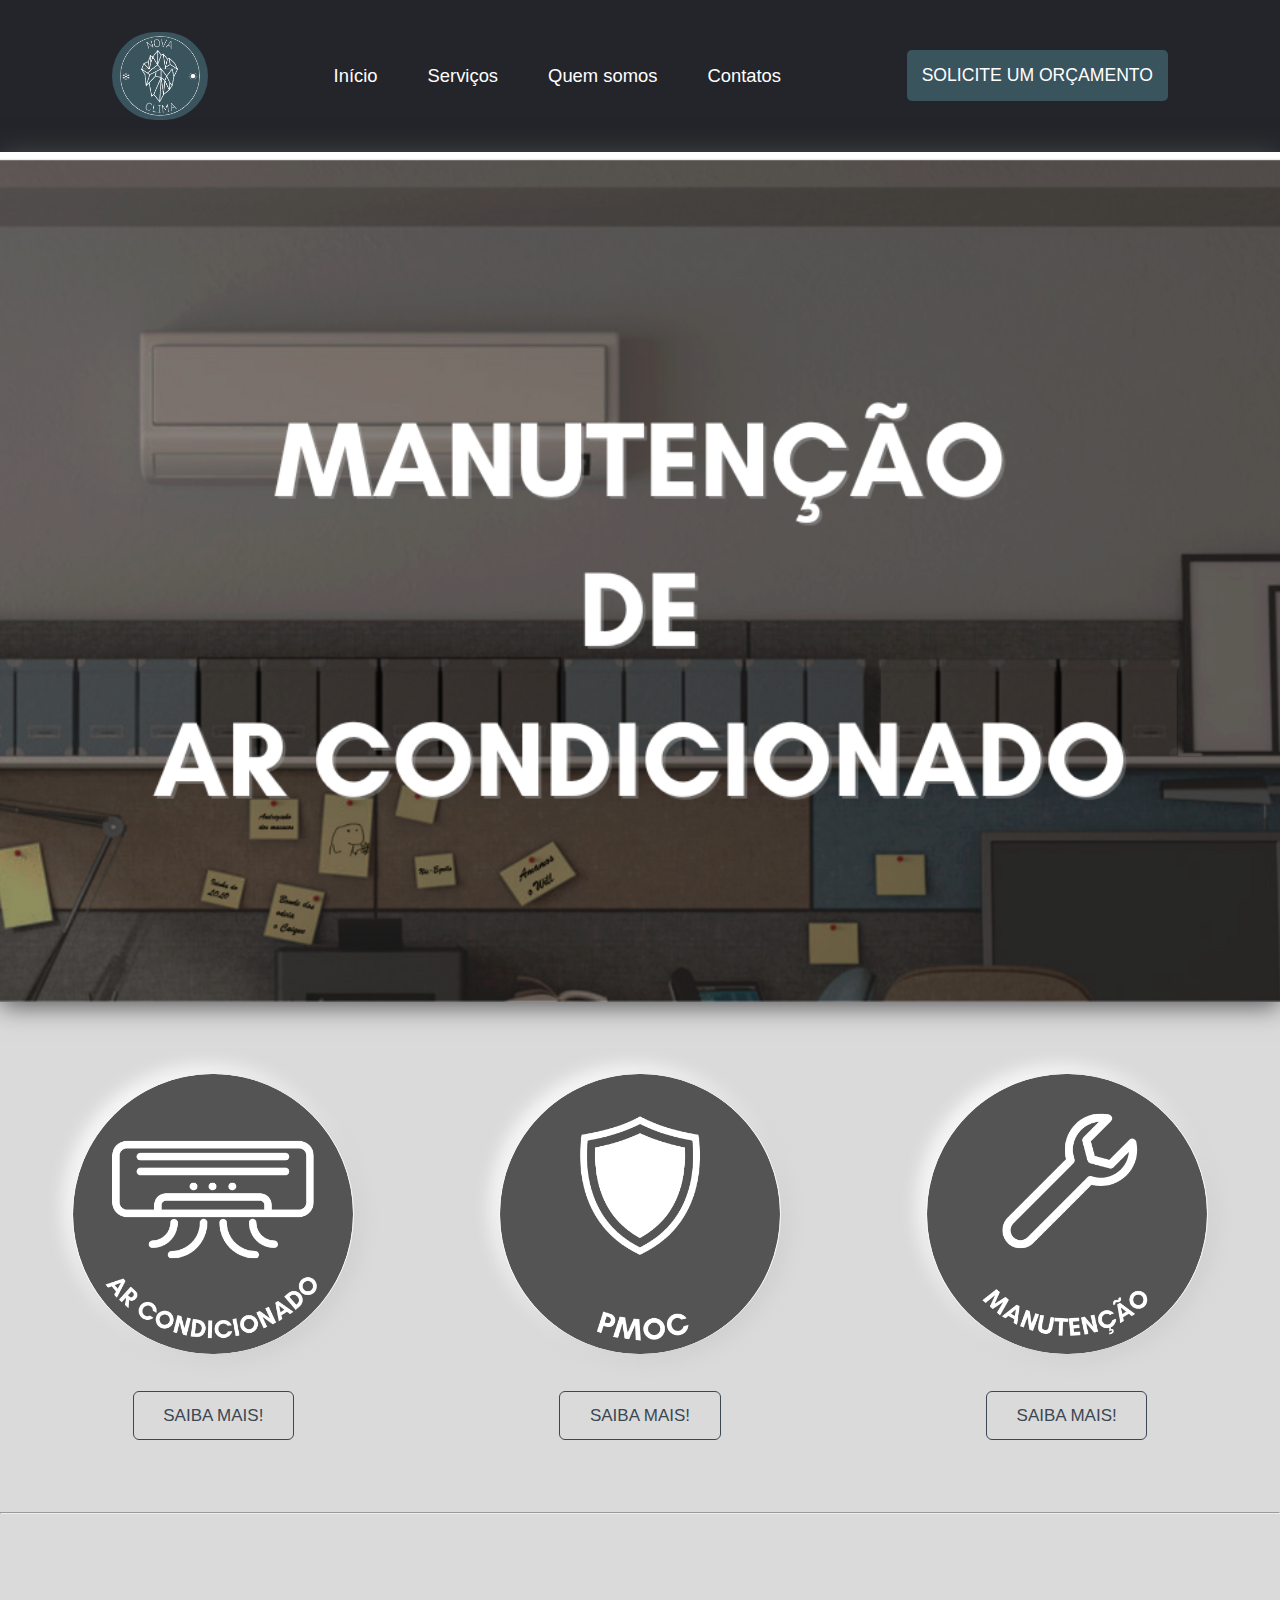
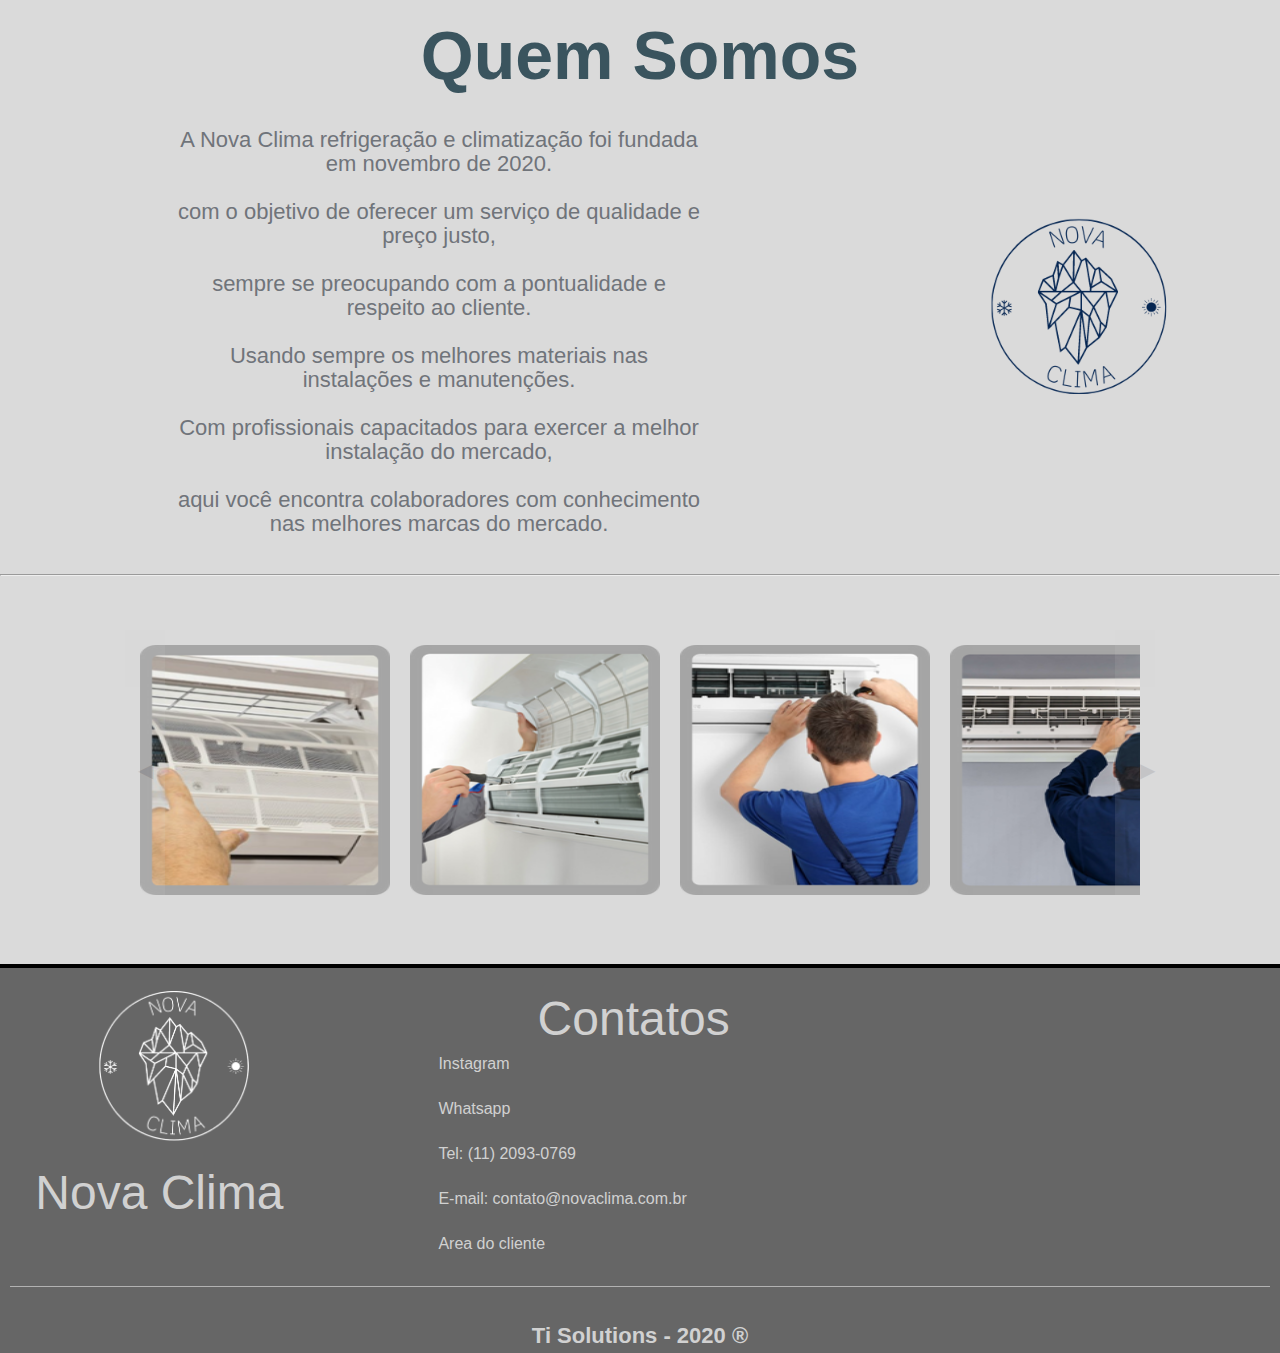
==== index.html @ 6941433e "modified:   index.html 	modified:   servicos.html" ====
<!doctype html>
<html lang="pt-br">

    <head>
        <meta charset="UTF-8">
        <meta http-equiv="X-UA-Compatible" content="IE=edge">
        <meta name="viewport" content="width=device-width, initial-scale=1.0">
        <link href="imagens/logo.png" rel="icon">
        <link href="css/reset.css" rel="stylesheet">
        <link href="css/style.css" rel="stylesheet">
        <link href="css/media.css" rel="stylesheet">
        <title>nova Clima</title>
    </head>
    
    <body>
        <header>
            <!-- section-home -->
            <section id="section-home">
            <nav class="nav-bar">
                <div class="logo">
                  <a href="index.html"><img src="imagens/logo.png" class="logo" /></a>
                </div>
                <div class="nav-list">
                    <ul>
                      <li class="nav-item"><a href="index.html#section-home" class="nav-link"> Início</a></li>
                      <li class="nav-item"><a href="index.html#section-servicos" class="nav-link"> Serviços</a></li>
                      <li class="nav-item"><a href="index.html#section-quem_somos" class="nav-link"> Quem somos</a></li>
                      <li class="nav-item"><a href="index.html#section-contatos" class="nav-link"> Contatos</a></li>
                    </ul>
                </div>
                <div class="login-button">
                    <button class="btn"><a href="orcamento.html">solicite um orçamento</a></button>
                </div>
    
                <div class="mobile-menu-icon">
                    <button onclick="menuShow()"><img class="icon" src="imagens/menu_white_36dp.svg" alt=""></button>
                </div>
            </nav>
            <div class="mobile-menu">
              <ul>
                <li class="nav-item"><a href="index.html#section-home" class="nav-link"> Início</a></li>
                <li class="nav-item"><a href="index.html#section-servicos" class="nav-link"> Serviços</a></li>
                <li class="nav-item"><a href="index.html#section-quem_somos" class="nav-link"> Quem somos</a></li>
                <li class="nav-item"><a href="index.html#section-contatos" class="nav-link"> Contatos</a></li>
              </ul>
                <div class="login-button">
                    <button class="btn"><a href="orcamento.html">solicite um orçamento</a></button>
                </div>
            </div>
        </header>

                <div class="banner-content">
                </div>
            </section>
             <!-- section-serviços -->
            <section id="section-servicos">
                <br>
                <br>
                <br>
                <br>
                <div class="servicos">
                    <a href="servicos.html#ArServ"><img src="imagens/ar.jpg" class="ar" /><br><button class="btn"> saiba mais! </button></a>
                    <a href="servicos.html#PMOCServ"><img src="imagens/Pmoc.jpg" class="pmoc" /><br><button class="btn"> saiba mais! </button></a>
                    <a href="servicos.html#ManuServ"><img src="imagens/manutencao.jpg" class="manu" /><br><button class="btn"> saiba mais! </button></a>
                </div>
            </section>
            <br><br><br><br>
            <hr>
            <section id="section-quem_somos">
                    <h1>Quem Somos</h1>
                <table>
                    <tr>
                      
                        <td></td><td></td><td></td><td></td><td></td><td></td><td></td><td></td><td></td><td></td><td></td><td></td><td></td><td></td><td></td><td></td><td></td><td></td>
                        <td></td><td></td><td></td><td></td><td></td><td></td><td></td><td></td><td></td><td></td><td></td><td></td><td></td><td></td><td></td><td></td><td></td><td></td>
                        <td></td><td></td><td></td><td></td><td></td><td></td><td></td><td></td><td></td><td></td><td></td><td></td><td></td><td></td><td></td><td></td><td></td><td></td>
                      <td><p>A Nova Clima refrigeração e climatização foi fundada em novembro de 2020.</br><br>
                        com o objetivo de oferecer um serviço de qualidade e preço justo, <br><br>sempre se preocupando com a pontualidade e respeito ao cliente.<br><br>
                        Usando sempre os melhores materiais nas instalações e manutenções.<br><br> Com profissionais capacitados para exercer a melhor instalação do mercado, 
                        <br><br>aqui você encontra colaboradores com conhecimento nas melhores marcas do mercado.</p></td> 
                        <td></td><td></td><td></td><td></td><td></td><td></td><td></td><td></td><td></td><td></td><td></td><td></td><td></td><td></td><td></td><td></td><td></td><td></td>
                        <td></td><td></td><td></td><td></td><td></td><td></td><td></td><td></td><td></td><td></td><td></td><td></td><td></td><td></td><td></td><td></td><td></td><td></td>
                        <td></td><td></td><td></td><td></td><td></td><td></td><td></td><td></td><td></td><td></td><td></td><td></td><td></td><td></td><td></td><td></td><td></td><td></td>
                        <td><img  width="400" height="400" src='imagens/logoblk.png'/></td>
                    </tr>
                    
                   
                  </table>
            </section>
            <br>
            <br>
            <hr>
            <br>
            <br>
            <br>
            <section>
                <div class="container">
                    <button class="arrow-left control" aria-label="Previous image">◀</button>
                    <button class="arrow-right control" aria-label="Next Image">▶</button>
                    <div class="gallery-wrapper">
                      <div class="gallery">
                        <img src="imagens/1.png" alt="1" class="item current-item">
                        <img src="imagens/2.png" alt="2" class="item current-item">
                        <img src="imagens/3.png" alt="3" class="item current-item">
                        <img src="imagens/4.png" alt="4" class="item current-item">
                        <img src="imagens/1.png" alt="1" class="item current-item">
                        <img src="imagens/2.png" alt="2" class="item current-item">
                        <img src="imagens/3.png" alt="3" class="item current-item">
                        <img src="imagens/4.png" alt="4" class="item current-item">
                        <img src="imagens/1.png" alt="1" class="item current-item">
                        <img src="imagens/2.png" alt="2" class="item current-item">
                        <img src="imagens/3.png" alt="3" class="item current-item">
                        <img src="imagens/4.png" alt="4" class="item current-item">
                      </div>
                    </div>
                  </div>
            </section>
        <main>
    </div>
    <br>
    <br>
    <br>
    <footer>
        <div class="wrapper">
            <div class="footer-box">
                <div class="company-footer">
                    <img src="imagens/logo.png" id="logofooter">
                    <h2>Nova Clima</h2>
                </div>
            </div>
            <div class="footer-box" id="section-contatos">
                <h2>Contatos</h2>
                <br>
                
                
                <ul class="footer-list">
   
                    <li>
                        <a href="https://www.instagram.com/_novaclima/" target="_blank">
                            <i class="fab fa-instagram"></i>
                            <span>Instagram</span>
                        </a>
                    </li>
                    <li>
                        <a href="https://api.whatsapp.com/send?phone=5511979642721&text=Ol%C3%A1%2C%20poderia%20me%20ajudar%3F" target="_blank">
                            <i class="fab fa-Whatsapp"></i>
                            <span>Whatsapp</span>
                        </a>
                    </li>
                    <li>
                        <a>
                            <i class="fab fa-telefone"></i>
                            <span>Tel: (11) 2093-0769</span>
                        </a>
                    </li>
                    <li>
                        <a>
                            <i class="fab fa-Email"></i>
                            <span>E-mail: contato@novaclima.com.br</span>
                        </a>
                    </li>
                    <li>
                        <a href="login.html" target="_blank">
                            <i class="fab fa-Area"></i>
                            <span>Area do cliente</span>
                        </a>
                    </li>
                </ul>
            </div>
        </div>
        <div class="footer-bottom">
            <div class="wrapper">
                <p>Ti Solutions - 2020 ®</p>
            </div>
        </div>
    </footer>
    <script src="script.js"></script><script src="scriptSlide.js"></script>
</body>

</html>
---- css/style.css ----
* {
    margin: 0;
    padding: 0;
}
body{
    background-color: #dadada;
}
html {
    font-family:'Open Sans', sans-serif;
}

textarea {
    font-family:'Open Sans', sans-serif;
}

a {
    transition: .5s;
}

p {
    color: #70747a;
    text-align: center;
    padding-top: 2rem;
    font-size: 22px;
    line-height: 24px;
    margin-left: 3em;
    margin-right: 3em;
}

h1 {
    font-size: 68px;
    color: #70747a;
    text-align: center;
    padding-top: 2em;
}

h2,h3 {
    font-size: 48px;
    color: #70747a;
    text-align: center;
    padding-top: 1rem;
    line-height: 24px;
}
p {
    font-size: 22px;
}

nav {
    position: relative;
}

section {
    padding-top: 0px;
}

@import url('https://fonts.googleapis.com/css2?family=Inter:wght@200;300;400;500&display=swap');
* {
    padding: 0;
    margin: 0;
    font-family: 'Inter', sans-serif;
}

header {
    background-color: #24252a;
    box-shadow: 0px 3px 10px #464646;
}

.nav-bar {
    display: flex;
    justify-content: space-between;
    padding: 2rem 7rem;

}

.logo {
    display: flex;
    align-items: center;
}

.logo h1 {
    color: #fff;
}

.nav-list {
    display: flex;
    align-items: center;
}

.nav-list ul {
    display: flex;
    justify-content: center;
    list-style: none;
}

.nav-item {
    margin: 0 15px;
    padding: 10px;
}

.nav-item:hover{
  color: #ffffff;
  background-color: #3b4753;
  padding: 9px;
  border-radius: 10px;
  display:  inline;
}

.nav-link {
    text-decoration: none;
    font-size: 1.15rem;
    color: #fff;
    font-weight: 500;
}

.login-button button {
    margin-top: 18px;
    border: none;
    padding: 15px 15px;
    border-radius: 5px;
    background-color:  rgb(58, 84, 94)!important;
}

.login-button button a {
  height: 80px;
    text-decoration: none;
    color: #fff;
    font-weight: 500;
    font-size: 1.1rem;
}

.login-button button:hover{
  color: rgb(100, 100, 100) !important;
    font-weight: bold !important;
    /*background-color: #4ba9ce !important;*/
    display: inline !important;
    padding: 15px 25px !important;
}

.mobile-menu-icon {
    display: none;
}

.mobile-menu {
    display: none;
}

@media screen and (max-width: 730px) {
    .nav-bar {
        padding: 1.5rem 4rem;
    }
    .nav-item {
        display: none;
    }
    .login-button {
        display: none;
    }
    .mobile-menu-icon {
        display: block;
    }
    .mobile-menu-icon button {
        background-color: transparent;
        border: none;
        cursor: pointer;
    }
    .mobile-menu ul {
        display: flex;
        flex-direction: column;
        text-align: center;
        padding-bottom: 1rem;
    }
    .mobile-menu .nav-item {
        display: block;
        padding-top: 1.2rem;
    }
    .mobile-menu .login-button {
        display: block;
        padding: 1rem 2rem;
    }
    .mobile-menu .login-button button {
        width: 100%;
    }
    .open {
        display: block;
    }
}
.logo {
  height: 80px!important;
  padding:4px!important;
  border-radius: 50px!important;
  animation: .6s!important;
  background-color: rgb(58, 84, 94)!important;
}

.logo:hover {
  height: 80px!important;
  padding: 5px!important;
  animation: .10s!important;
  border-radius: 80px!important;
  animation: .5s!important;
}

.banner-content {
    color: aliceblue;
    background-image: url('../imagens/banner.png');
    background-size: cover;
    background-position: center;
    padding-top: 50em;
    height: 50px;
    box-shadow: 0px 3px 25px #4d4d50;
    

}
.banner-content p {
    color: aliceblue;
    text-align: center;
    font-weight: bold;
}

.banner-content p h1 {
    color: aliceblue;
    text-align: center;
    font-weight: bold;
}

.banner-content li{
    color: aliceblue !important;
    display: flex;
    width: 9%;
    position: relative;
    margin-left: auto;
    margin-right: auto;
    padding-left: 0;
    font-family:'Open Sans', sans-serif !important;
}

.banner-content li:hover {
    color: white !important;
    font-weight: bold !important;
}

.mais_btn {
    font-size: 16px;
    color: white !important;
    font-weight: bold !important;
    text-decoration: none;
    width: 100px;
    padding: 14px 24px;
    background-color: rgb(98, 141, 158);
    border-radius: 10px;
}

.mais_btn:hover {
    color: rgb(100, 100, 100) !important;
    font-weight: bold !important;
    background-color: #a2e2fc !important;
    padding: 15px 25px;
}

.servicos {
    margin-left: 0;
    margin-right: 0;
    position: relative;
    display: flex;
    padding: 0;
}

.servicos a {
    text-decoration: none;
    color: #70747a;
    display: inline-block;
    text-align: center;
    position:static;
    font-size: 2em;
    margin-left: auto;
    margin-right: auto;
    position: relative;
    
}

.ar,.manu,.pmoc {
    height: 280px;
    width: 280px;
    padding-left: 1px;
    padding-right: 1px;
    display: flex;
    margin-left: auto;
    margin-right: auto;
    position: relative;
    animation: .5s;
    border-radius: 195px;
    background: #f7f7f7;
    box-shadow:  7px 7px 19px #cfcfcf,
                 -7px -7px 19px #ffffff;
}

.ar:hover,.manu:hover,.pmoc:hover {
    height: 285px;
    width: 285px;
    /*filter: invert(100%);*/
    animation: .10s;
    padding-left: 2px;
    padding-right: 2px;
    display: flex;
    margin-left: auto;
    margin-right: auto;
    position: relative;
}

form {
    color: rgb(0, 0, 0);
    background-size: cover;
    background-position: center;
    padding-top: 10em;
    padding-left: 2em;
    height: 120px;
}

form input {
    background-color: rgb(58, 84, 94);
    color: aliceblue;
    border-radius: 7px;
    border: none;
    padding: 10px;
    font-size: 30px;
    width: 400px;
    height: 50px;
}

form input ::placeholder {
    padding: 100px;
}

#assunto {
    background-color: rgb(58, 84, 94);
    color: aliceblue;
    border-radius: 7px;
    border: none;
    width: 100px;
    height: 20px;
}

#assunto option {
    width: 100px;
    height: 20px;
    color: #ffffff;
    background-color: #3b4753;
    border-radius: 10px;
    display:  inline;
}

#btnEnviar {
    width: 150px !important;
    height: 40px !important;
    background-color: #70747a !important;
    color: aliceblue;
}

#btnEnviar:hover {
    color: rgb(255, 255, 255) !important;
    font-weight: bold !important;
    background-color: rgb(58, 84, 94) !important;
    display: inline !important;
    padding: 10px !important;
}

textarea {
    width: 300px;
    height: 150px;
    color: aliceblue;
    background-color: rgb(58, 84, 94);
    border: none;
    border-radius: 7px;
}

h1 {
    color: rgb(58, 84, 94);
    padding-top: 1.5em;
    padding-bottom: 0;
}

.gelo {
    display: flex;
    margin-left: auto;
    margin-right: auto;
    position: relative;
}

.btnVoltar {
    text-align: center;
    font-size: 20px;
    color: white !important;
    font-weight: bold !important;
    text-decoration: none !important;
    width: 100px;
    padding: 14px 24px;
    background-color: rgb(98, 141, 158);
    border-radius: 10px; 
    border: none;
    display: flex;
    margin-left: auto;
    margin-right: auto;
    position: relative;
}

.btnVoltar:hover {
    text-decoration: none;
    font-size: 22px;
    color: white !important;
    font-weight: bold !important;
    text-decoration: none;
    width: 100px;
    padding: 16px 26px;
    background-color: rgb(47, 123, 153);
    border-radius: 10px; 
}
#PMOCServ p{
    padding-left: 2em;
    align-items: center !important;
}

#ArServ p{
    padding-left: 2em;
    align-items: center !important;
}

#ManuServ{
    padding-left: 2em;
    align-items: center !important;
}

footer {
	background-color: #666 !important;
	padding: 10px!important;
	padding-bottom: 5px!important;
	border-top: 4px solid #000000!important;
}

footer h2, footer p, footer a, footer span {
	color: #D1D1D1!important;
}

footer h2 {
	font-weight: 300!important;
}

footer a {
	text-decoration: none!important;
}

footer ul {
	padding: 0!important;
}

footer li {
	list-style: none!important;
}

.footer-box {
	width: 31%!important;
	padding: 1%!important;
	float: left!important;
}

footer .wrapper:after {
	clear: both!important;
	content: ""!important;
	display: block!important;
}

.company-footer {
	width: 70%!important;
}

.company-footer h2 {
	margin-top: 20px!important;
}

.company-footer h2, .company-footer p {
	margin-bottom: 20px!important;
}

.footer-list li {
	margin-bottom: 15px!important;
}

.footer-list a {
	transition: 0.5s!important;
}

.footer-list a:hover {
	color: #FFF!important;
}

.footer-list li:after {
	clear: both!important;
	content: ""!important;
	display: block!important;
}

.articles-footer {
	width: 80%!important;
}

.footer-list.footer-article-list span {
	display: block!important;
	float: none!important;
}

.fab {
	font-size: 30px!important;
	margin-right: 10px!important;
	float: left!important;
}

.footer-list li span {
	float: left!important;
	height: 30px!important;
	line-height: 30px!important;
}

.footer-bottom {
	border-top: 1px solid #B2B2B2!important;
}

.footer-bottom p {
	font-weight: 600!important;
	margin-top: 5px!important;
}

#logofooter {
    height: 150px;
    padding-left: 28%;
}


form {
    text-align: center;
    
}

label {
    font-size: 25px;
}

.imgServ{
    border-radius: 21px;
    background: linear-gradient(225deg, #ffffff, #e6e6e6);
    box-shadow:  -24px 24px 51px #737373,
                 24px -24px 51px #ffffff;

}

.input {
    line-height: 28px;
    border: 2px solid transparent;
    border-bottom-color: #777;
    padding: .2rem 0;
    outline: none;
    background-color: transparent;
    color: #0d0c22;
    transition: .3s cubic-bezier(0.645, 0.045, 0.355, 1);
   }
   
   .input:focus, input:hover {
    outline: none;
    padding: .2rem 1rem;
    border-radius: 1rem;
    border-color: #7a9cc6;
   }
   
   .input::placeholder {
    color: #777;
   }
   
   .input:focus::placeholder {
    opacity: 0;
    transition: opacity .3s;
   }

   /* btn */
   .btn {
    --color: #3b4753;
    --color2: rgb(255, 255, 255);
    padding: 0.8em 1.75em;
    background-color: transparent;
    border-radius: 6px;
    border: .3px solid var(--color);
    transition: .5s;
    position: relative;
    overflow: hidden;
    cursor: pointer;
    z-index: 1;
    font-weight: 300;
    font-size: 17px;
    font-family: 'Roboto', 'Segoe UI', sans-serif;
    text-transform: uppercase;
    color: var(--color);
   }
   
   .btn::after, .btn::before {
    content: '';
    display: block;
    height: 100%;
    width: 100%;
    transform: skew(90deg) translate(-50%, -50%);
    position: absolute;
    inset: 50%;
    left: 25%;
    z-index: -1;
    transition: .5s ease-out;
    background-color: var(--color);
   }
   
   .btn::before {
    top: -50%;
    left: -25%;
    transform: skew(90deg) rotate(180deg) translate(-50%, -50%);
   }
   
   .btn:hover::before {
    transform: skew(45deg) rotate(180deg) translate(-50%, -50%);
   }
   
   .btn:hover::after {
    transform: skew(45deg) translate(-50%, -50%);
   }
   
   .btn:hover {
    color: var(--color2);
   }
   
   .btn:active {
    filter: brightness(.7);
    transform: scale(.98);
   }

   #input{
    line-height: 28px!important;
    border: 2px solid transparent!important;
    border-bottom-color: #777!important;
    padding: .2rem 0!important;
    outline:auto !important;
    background-color: transparent!important;
    color: #0d0c22!important;
    transition: .3s cubic-bezier(0.645, 0.045, 0.355, 1)!important;
   }

   .card {
    width: 190px;
    height: 254px;
    background: rgb(46, 44, 44);
    transition: all 300ms;
    border-radius: 14px;
    margin-left: auto;
    margin-right: auto;
    position: relative;
    padding: auto;
   }
   
   .card:hover {
    opacity: 0.8;
    transform: scale(1.10);
   }

   .container {
    position: relative;
    padding: 15px;
    max-width: 1000px;
    margin: 0 auto;
  }
  
  .gallery-wrapper {
    overflow-x: auto;
  }
  
  .arrow-left,
  .arrow-right {
    position: absolute;
    top: 0;
    left: 0;
    right: auto;
    bottom: 0;
    font-size: 20px;
    line-height: 250px;
    background-color: #dadada;
    width: 40px;
    color: #0d0c22;
    transition: all 600ms ease-in-out;
    opacity: 0.1;
    border: none;
  }
  
  .arrow-left:hover,
  .arrow-right:hover {
    opacity: 3;
  }
  
  .arrow-right {
    right: 0;
    left: auto;
    text-align: right;
  }
  
  .gallery {
    display: flex;
    flex-flow: row nowrap;
    gap: 20px;
  }
  
  .item {
    width: 250px;
    height: 250px;
    flex-shrink: 0;
    transition: all 600ms ease-in-out;
    opacity: 0.5;
  }
  
  .current-item {
    opacity: 1;
  }
  
  .gallery-wrapper::-webkit-scrollbar {
    display: none;
  }
  
  .gallery-wrapper {
    -ms-overflow-style: none;
    scrollbar-width: none;
  }
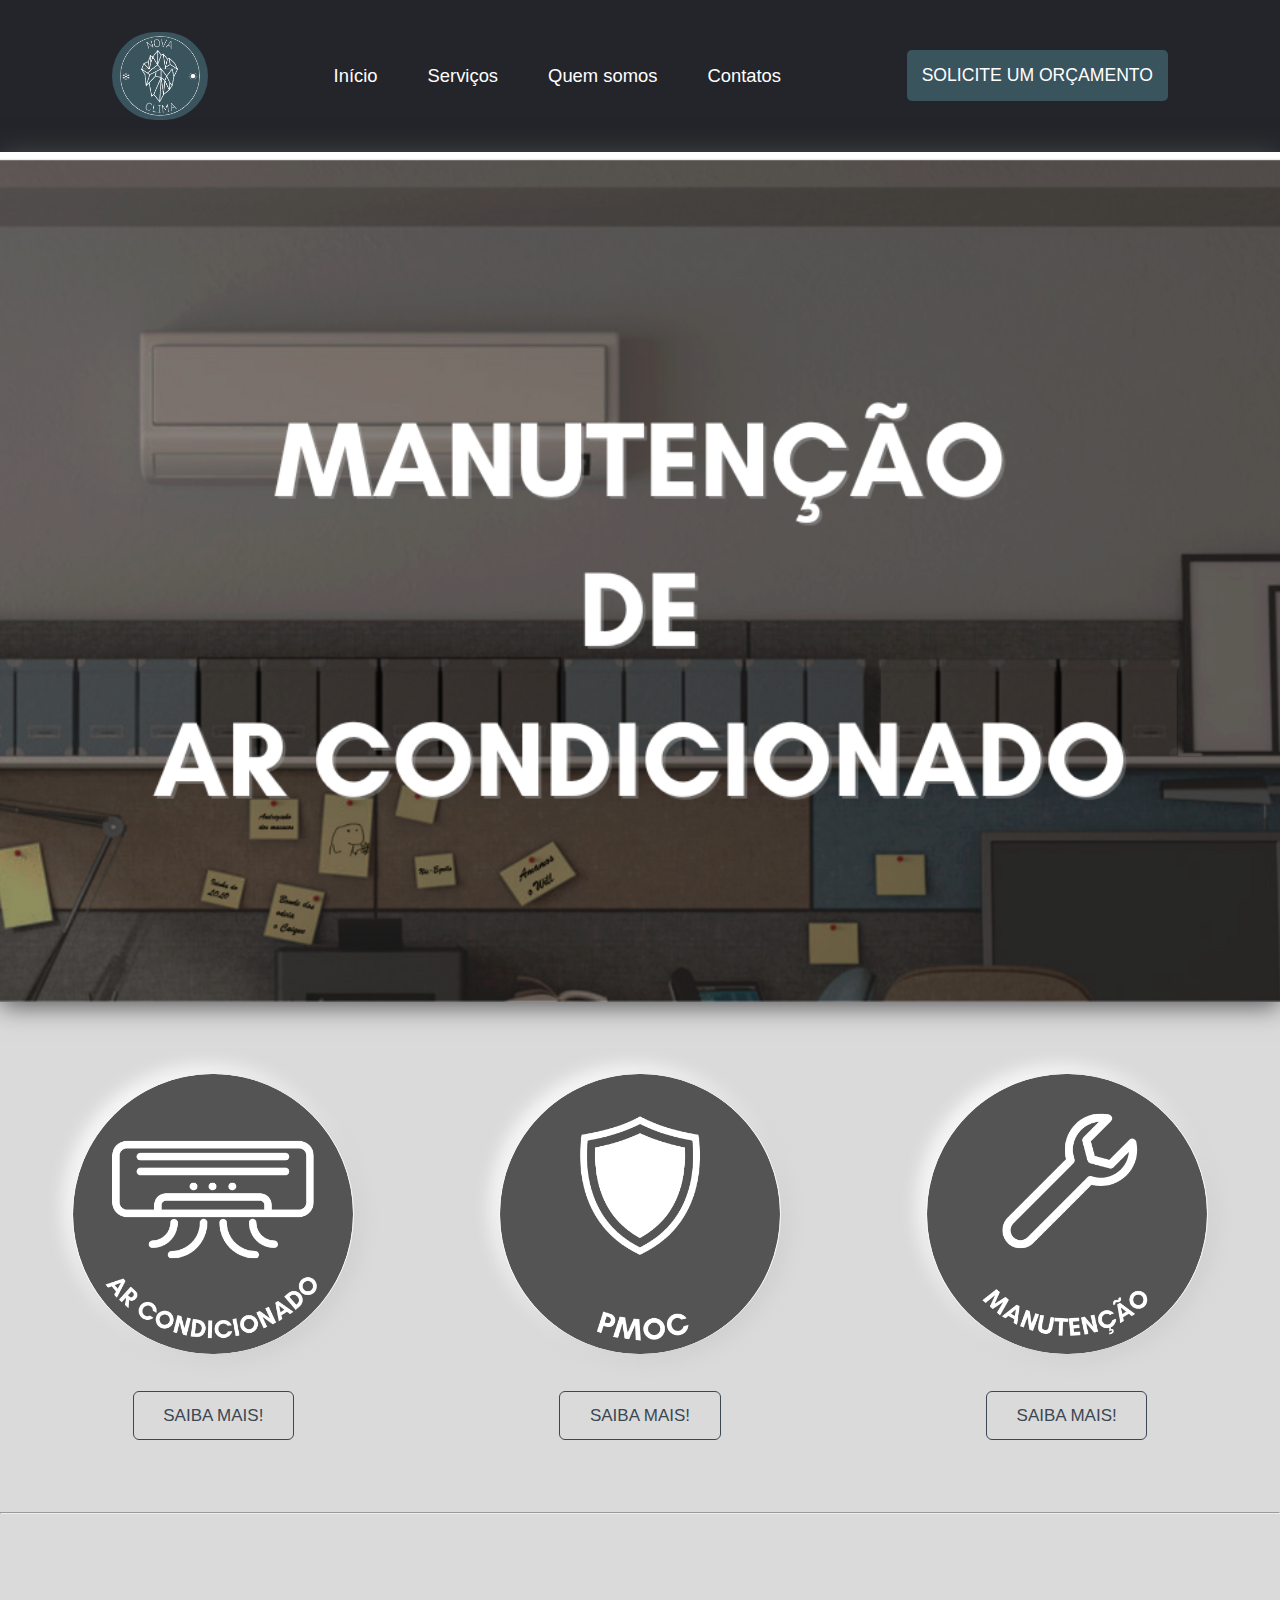
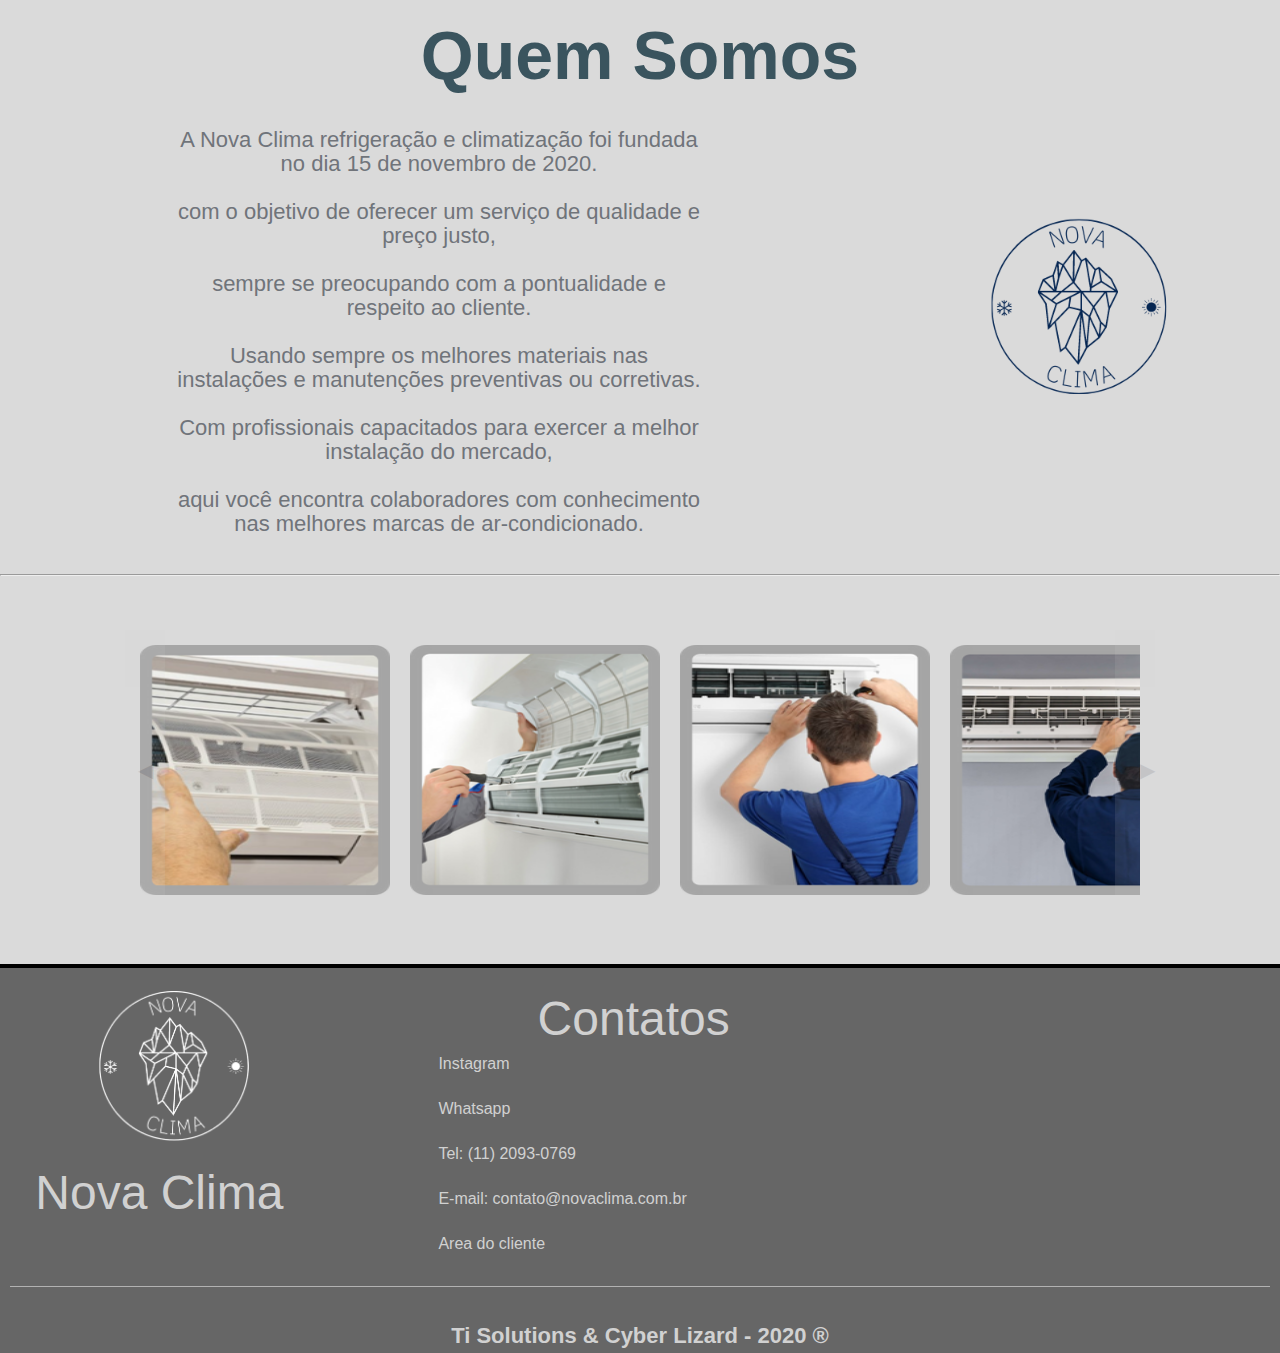
==== commit 97844c89: "nome empresa" ====
--- a/index.html
+++ b/index.html
@@ -74,10 +74,9 @@
                         <td></td><td></td><td></td><td></td><td></td><td></td><td></td><td></td><td></td><td></td><td></td><td></td><td></td><td></td><td></td><td></td><td></td><td></td>
                         <td></td><td></td><td></td><td></td><td></td><td></td><td></td><td></td><td></td><td></td><td></td><td></td><td></td><td></td><td></td><td></td><td></td><td></td>
                         <td></td><td></td><td></td><td></td><td></td><td></td><td></td><td></td><td></td><td></td><td></td><td></td><td></td><td></td><td></td><td></td><td></td><td></td>
-                      <td><p>A Nova Clima refrigeração e climatização foi fundada em novembro de 2020.</br><br>
+                      <td><p>A Nova Clima refrigeração e climatização foi fundada no dia 15 de novembro de 2020.</br><br>
                         com o objetivo de oferecer um serviço de qualidade e preço justo, <br><br>sempre se preocupando com a pontualidade e respeito ao cliente.<br><br>
-                        Usando sempre os melhores materiais nas instalações e manutenções.<br><br> Com profissionais capacitados para exercer a melhor instalação do mercado, 
-                        <br><br>aqui você encontra colaboradores com conhecimento nas melhores marcas do mercado.</p></td> 
+                        Usando sempre os melhores materiais nas instalações e manutenções preventivas ou corretivas.<br><br> Com profissionais capacitados para exercer a melhor instalação do mercado, <br><br>aqui você encontra colaboradores com conhecimento nas melhores marcas de ar-condicionado.</p></td> 
                         <td></td><td></td><td></td><td></td><td></td><td></td><td></td><td></td><td></td><td></td><td></td><td></td><td></td><td></td><td></td><td></td><td></td><td></td>
                         <td></td><td></td><td></td><td></td><td></td><td></td><td></td><td></td><td></td><td></td><td></td><td></td><td></td><td></td><td></td><td></td><td></td><td></td>
                         <td></td><td></td><td></td><td></td><td></td><td></td><td></td><td></td><td></td><td></td><td></td><td></td><td></td><td></td><td></td><td></td><td></td><td></td>
@@ -170,7 +169,7 @@
         </div>
         <div class="footer-bottom">
             <div class="wrapper">
-                <p>Ti Solutions - 2020 ®</p>
+                <p>Ti Solutions & Cyber Lizard - 2020 ®</p>
             </div>
         </div>
     </footer>
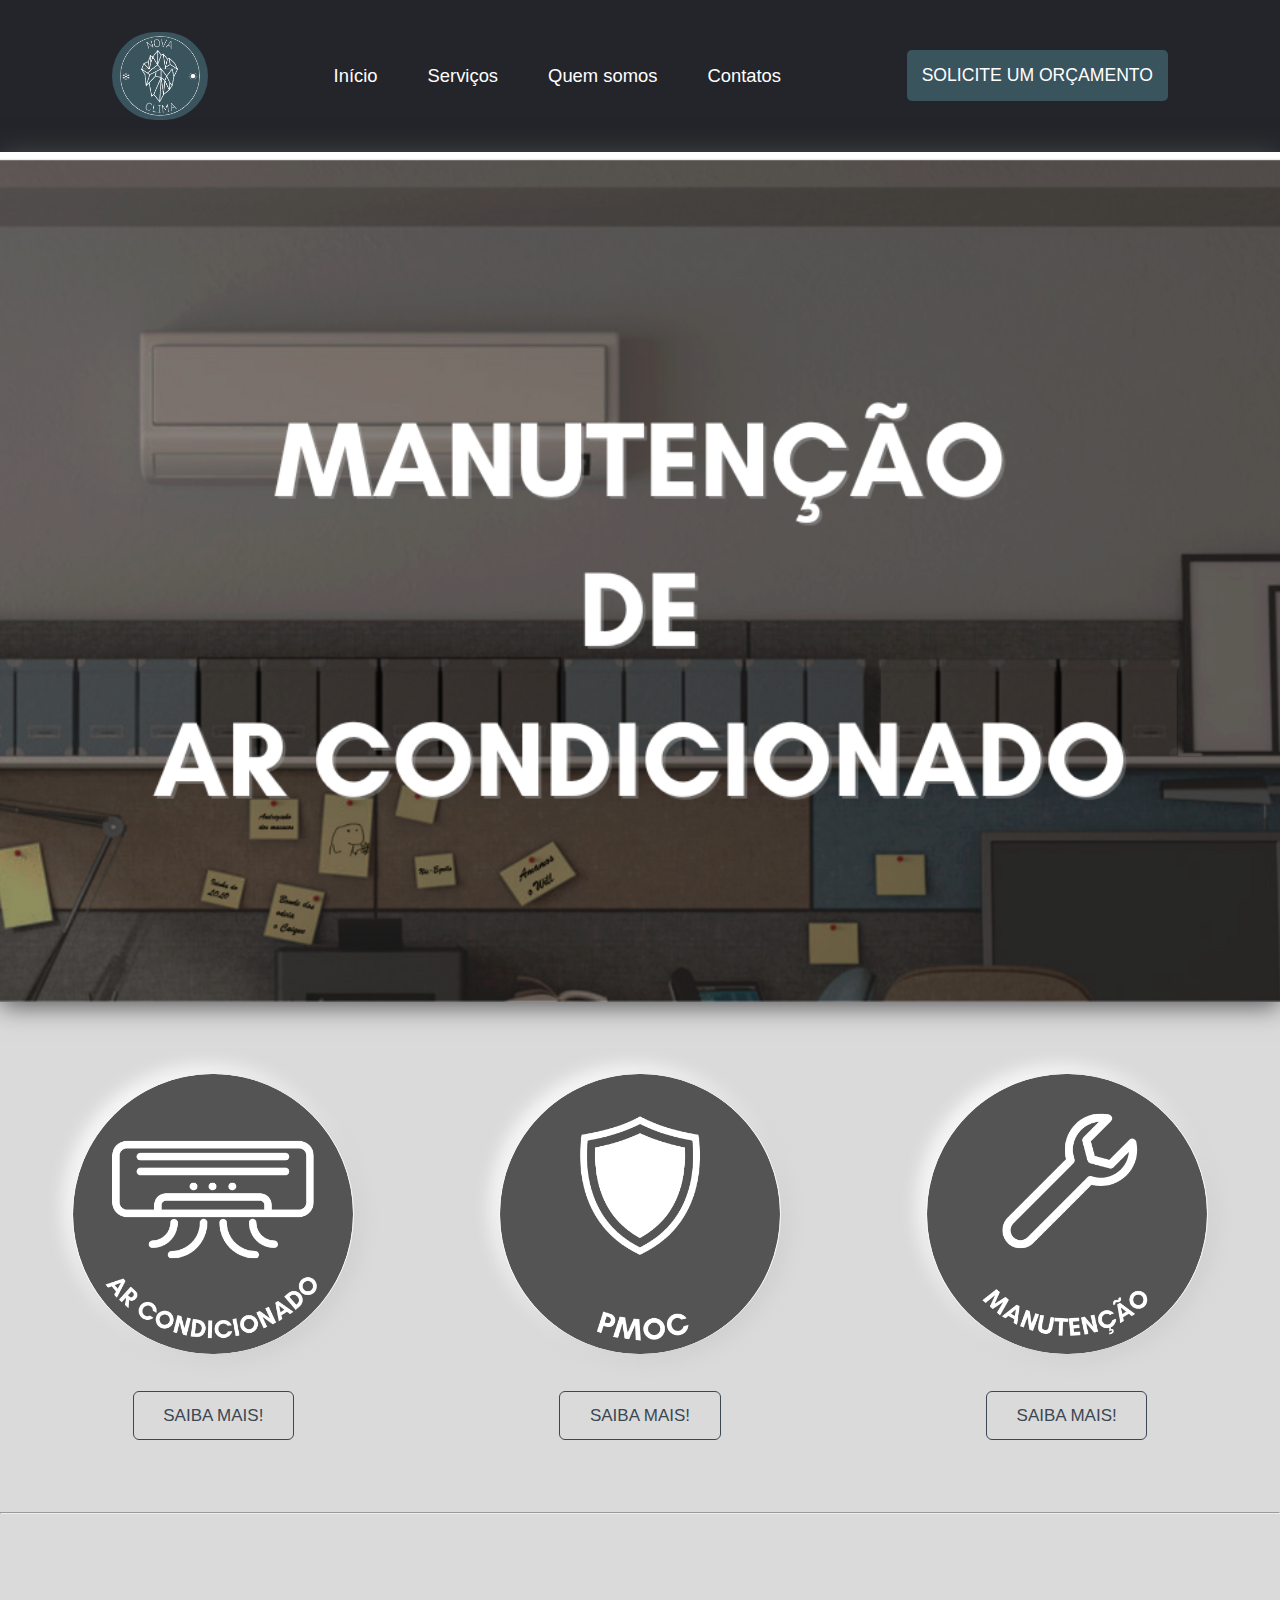
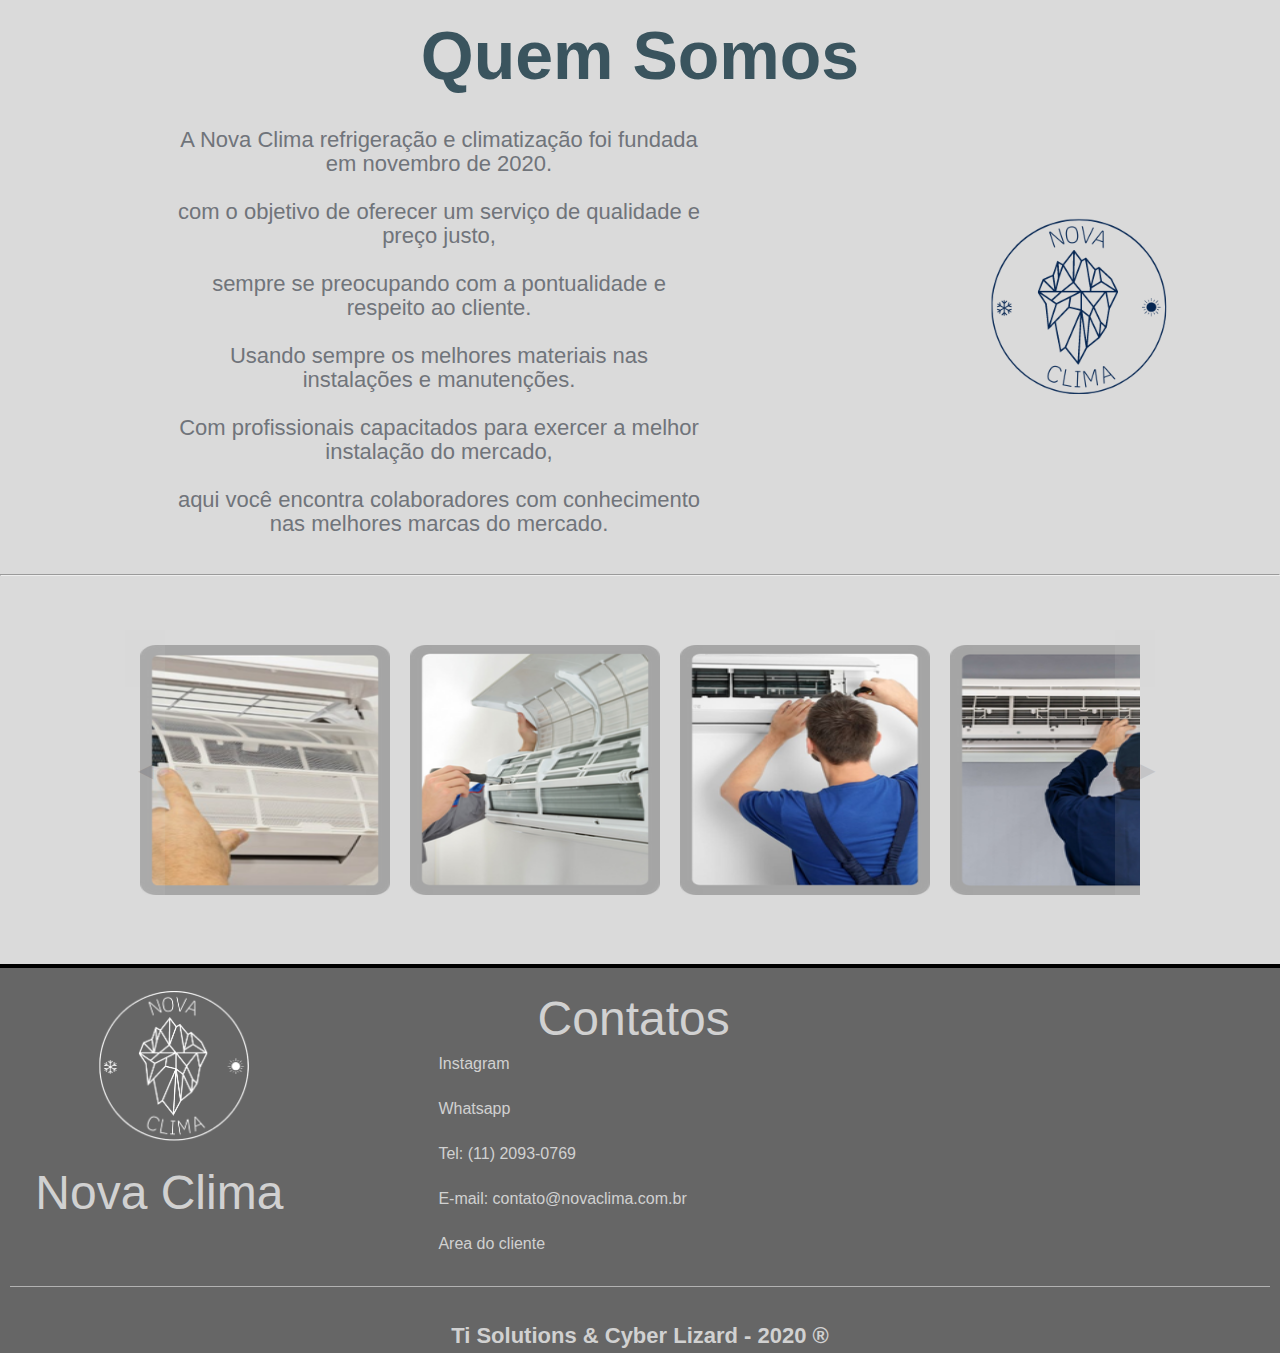
==== commit 062876b9: "Merge branch 'master' of https://github.com/kaueFariass/siteNovaclima" ====
--- a/index.html
+++ b/index.html
@@ -74,9 +74,10 @@
                         <td></td><td></td><td></td><td></td><td></td><td></td><td></td><td></td><td></td><td></td><td></td><td></td><td></td><td></td><td></td><td></td><td></td><td></td>
                         <td></td><td></td><td></td><td></td><td></td><td></td><td></td><td></td><td></td><td></td><td></td><td></td><td></td><td></td><td></td><td></td><td></td><td></td>
                         <td></td><td></td><td></td><td></td><td></td><td></td><td></td><td></td><td></td><td></td><td></td><td></td><td></td><td></td><td></td><td></td><td></td><td></td>
-                      <td><p>A Nova Clima refrigeração e climatização foi fundada no dia 15 de novembro de 2020.</br><br>
+                      <td><p>A Nova Clima refrigeração e climatização foi fundada em novembro de 2020.</br><br>
                         com o objetivo de oferecer um serviço de qualidade e preço justo, <br><br>sempre se preocupando com a pontualidade e respeito ao cliente.<br><br>
-                        Usando sempre os melhores materiais nas instalações e manutenções preventivas ou corretivas.<br><br> Com profissionais capacitados para exercer a melhor instalação do mercado, <br><br>aqui você encontra colaboradores com conhecimento nas melhores marcas de ar-condicionado.</p></td> 
+                        Usando sempre os melhores materiais nas instalações e manutenções.<br><br> Com profissionais capacitados para exercer a melhor instalação do mercado, 
+                        <br><br>aqui você encontra colaboradores com conhecimento nas melhores marcas do mercado.</p></td> 
                         <td></td><td></td><td></td><td></td><td></td><td></td><td></td><td></td><td></td><td></td><td></td><td></td><td></td><td></td><td></td><td></td><td></td><td></td>
                         <td></td><td></td><td></td><td></td><td></td><td></td><td></td><td></td><td></td><td></td><td></td><td></td><td></td><td></td><td></td><td></td><td></td><td></td>
                         <td></td><td></td><td></td><td></td><td></td><td></td><td></td><td></td><td></td><td></td><td></td><td></td><td></td><td></td><td></td><td></td><td></td><td></td>
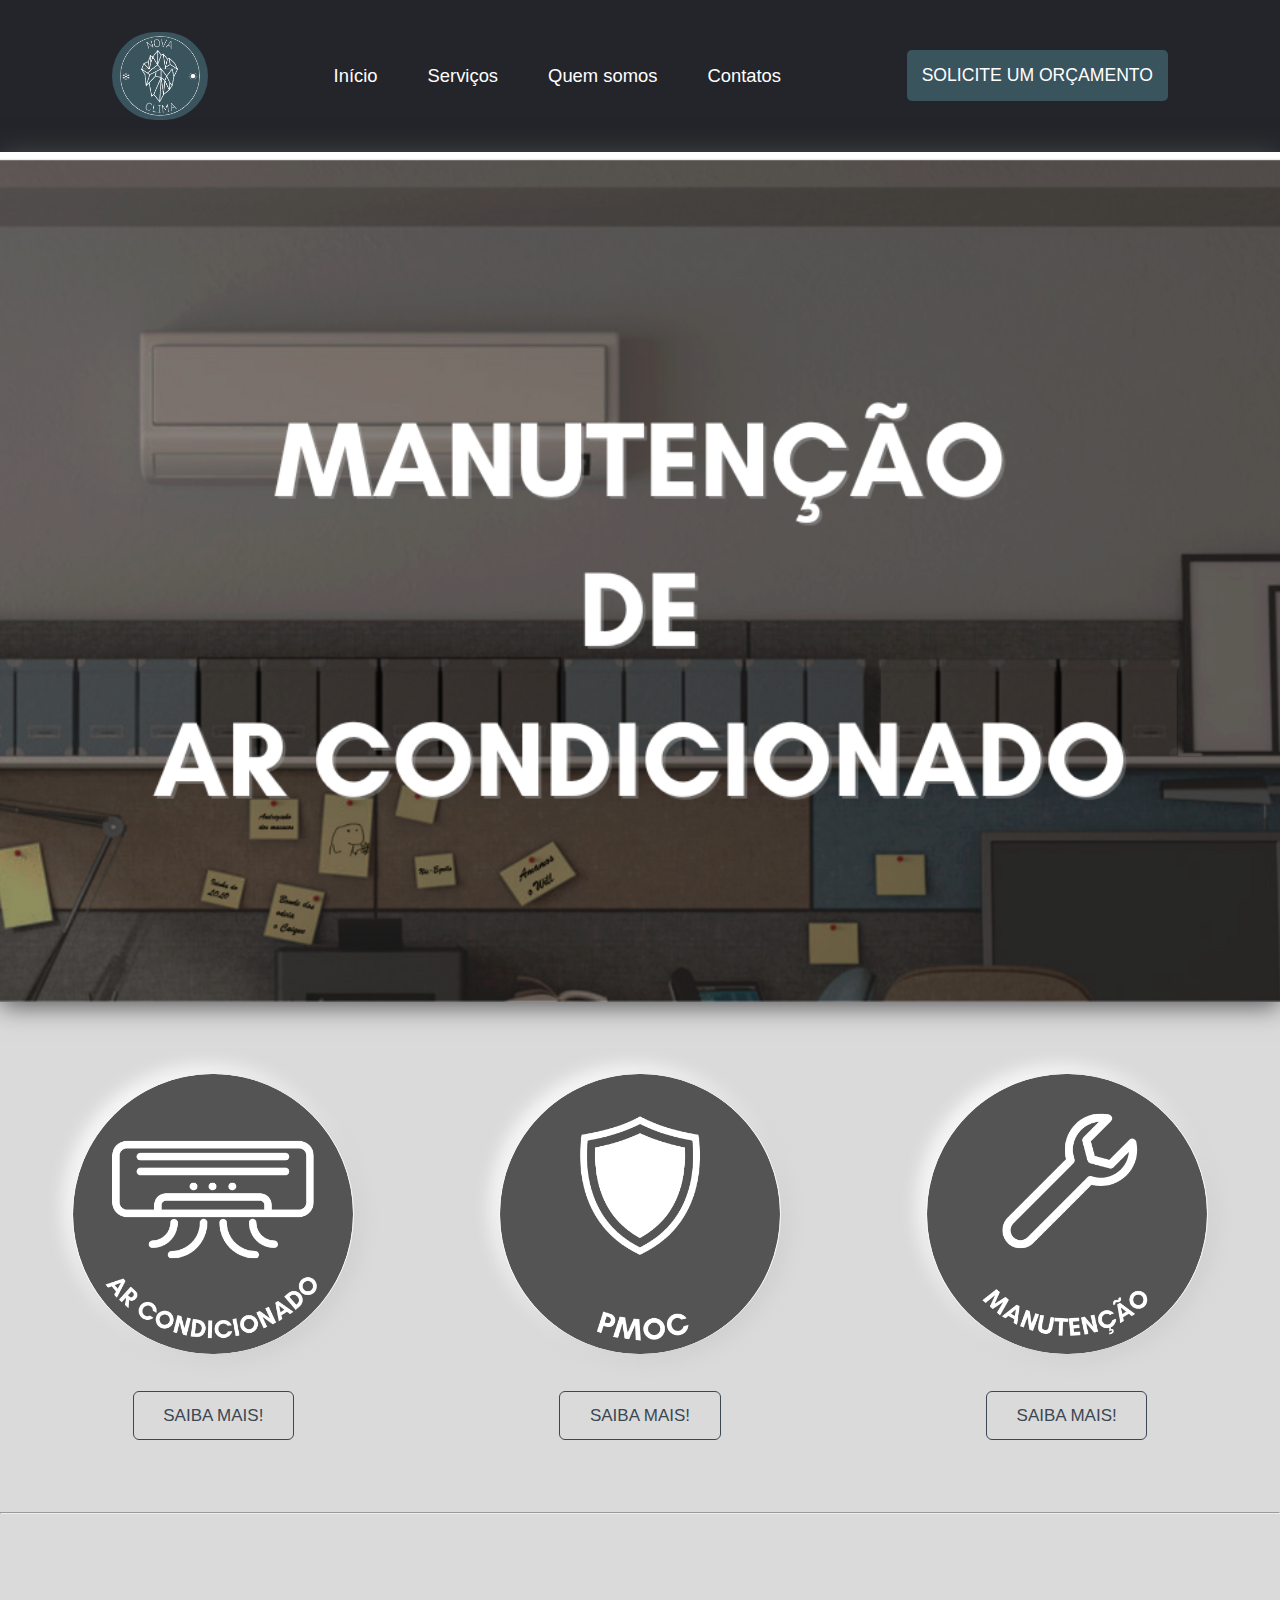
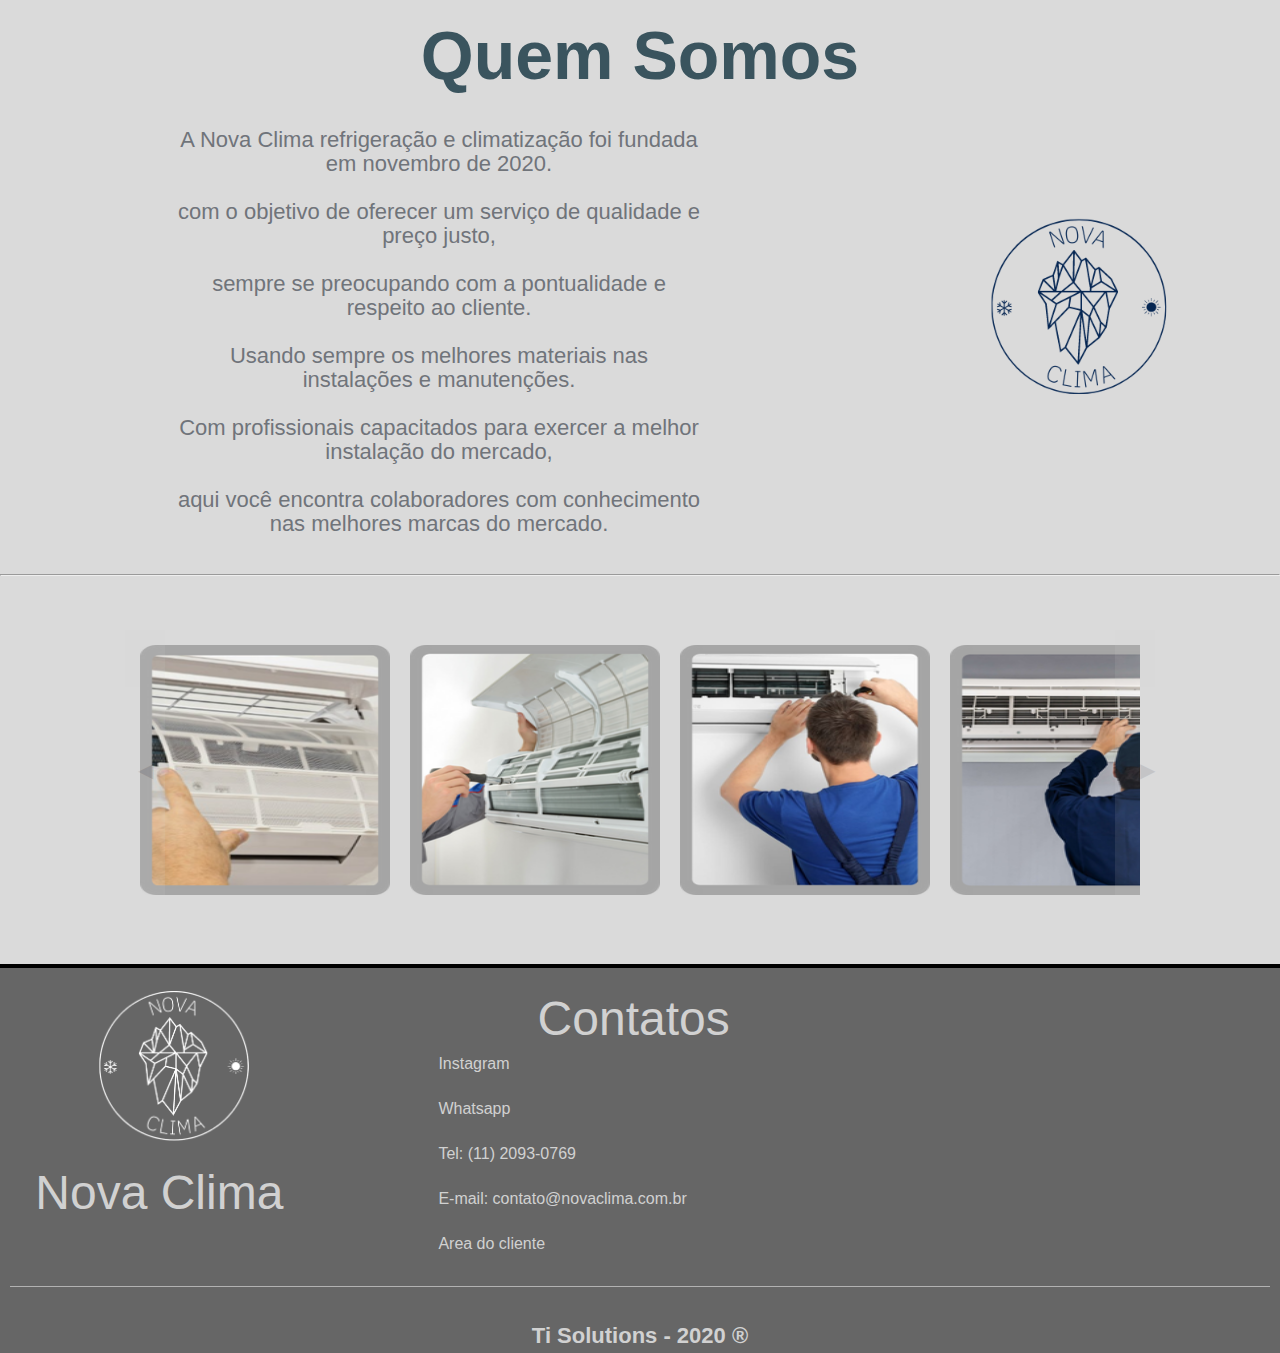
==== commit a7188c16: "ok" ====
--- a/index.html
+++ b/index.html
@@ -60,7 +60,7 @@
                 <br>
                 <div class="servicos">
                     <a href="servicos.html#ArServ"><img src="imagens/ar.jpg" class="ar" /><br><button class="btn"> saiba mais! </button></a>
-                    <a href="servicos.html#PMOCServ"><img src="imagens/Pmoc.jpg" class="pmoc" /><br><button class="btn"> saiba mais! </button></a>
+                    <a href="servicos.html#PmocServ"><img src="imagens/Pmoc.jpg" class="pmoc" /><br><button class="btn"> saiba mais! </button></a>
                     <a href="servicos.html#ManuServ"><img src="imagens/manutencao.jpg" class="manu" /><br><button class="btn"> saiba mais! </button></a>
                 </div>
             </section>
@@ -170,7 +170,7 @@
         </div>
         <div class="footer-bottom">
             <div class="wrapper">
-                <p>Ti Solutions & Cyber Lizard - 2020 ®</p>
+                <p>Ti Solutions - 2020 ®</p>
             </div>
         </div>
     </footer>
--- a/css/style.css
+++ b/css/style.css
@@ -331,20 +331,22 @@
 }
 
 #assunto {
-    background-color: rgb(58, 84, 94);
-    color: aliceblue;
-    border-radius: 7px;
-    border: none;
-    width: 100px;
-    height: 20px;
+    background-color: transparent;
+    color: rgb(97, 97, 97);
+    border-radius: 10px;
+    border-color: #24252a;
+    width: 290px;
+    height: 50px;
+    font-size:larger;
 }
 
 #assunto option {
     width: 100px;
     height: 20px;
-    color: #ffffff;
-    background-color: #3b4753;
-    border-radius: 10px;
+    color: #24252a;
+    border:#24252a;
+    background-color: #dadada;
+    border-radius: 20px;
     display:  inline;
 }
 
@@ -565,7 +567,7 @@
     outline: none;
     padding: .2rem 1rem;
     border-radius: 1rem;
-    border-color: #7a9cc6;
+    border-color: rgb(58, 84, 94);
    }
    
    .input::placeholder {
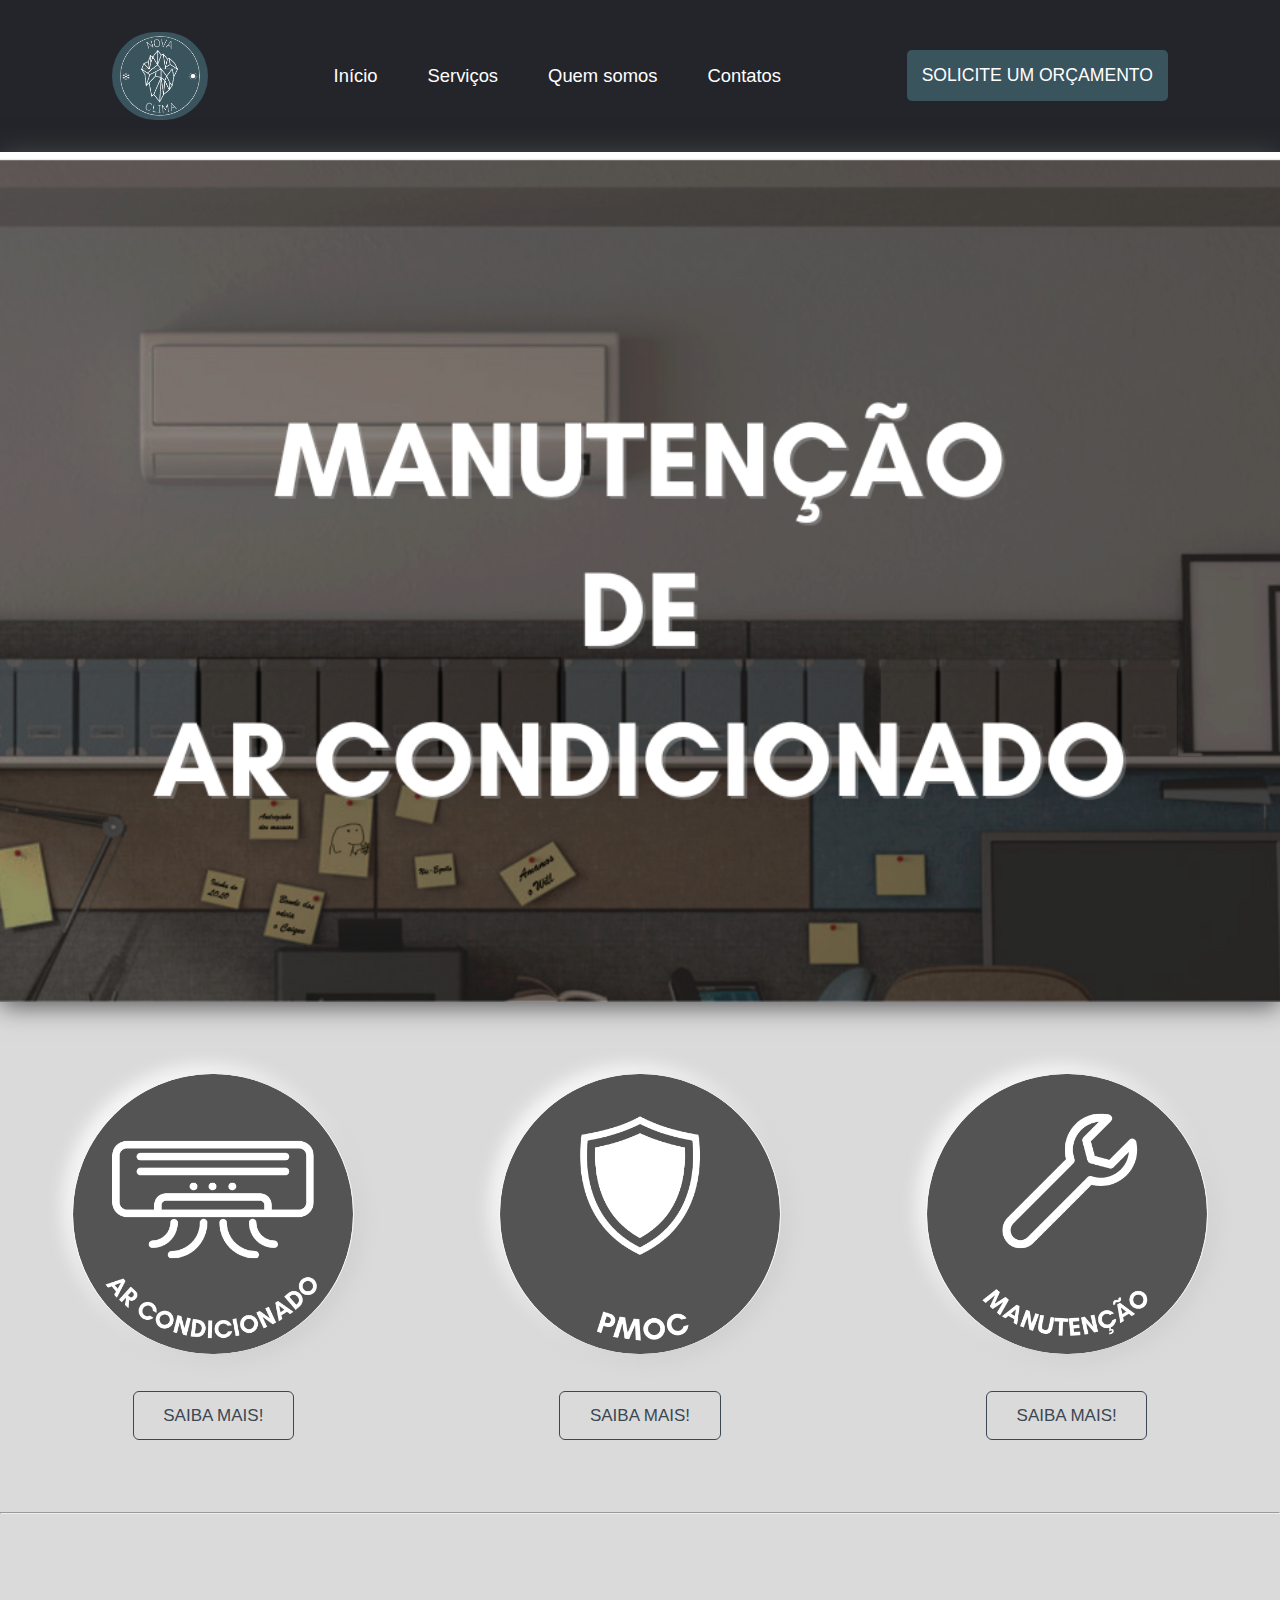
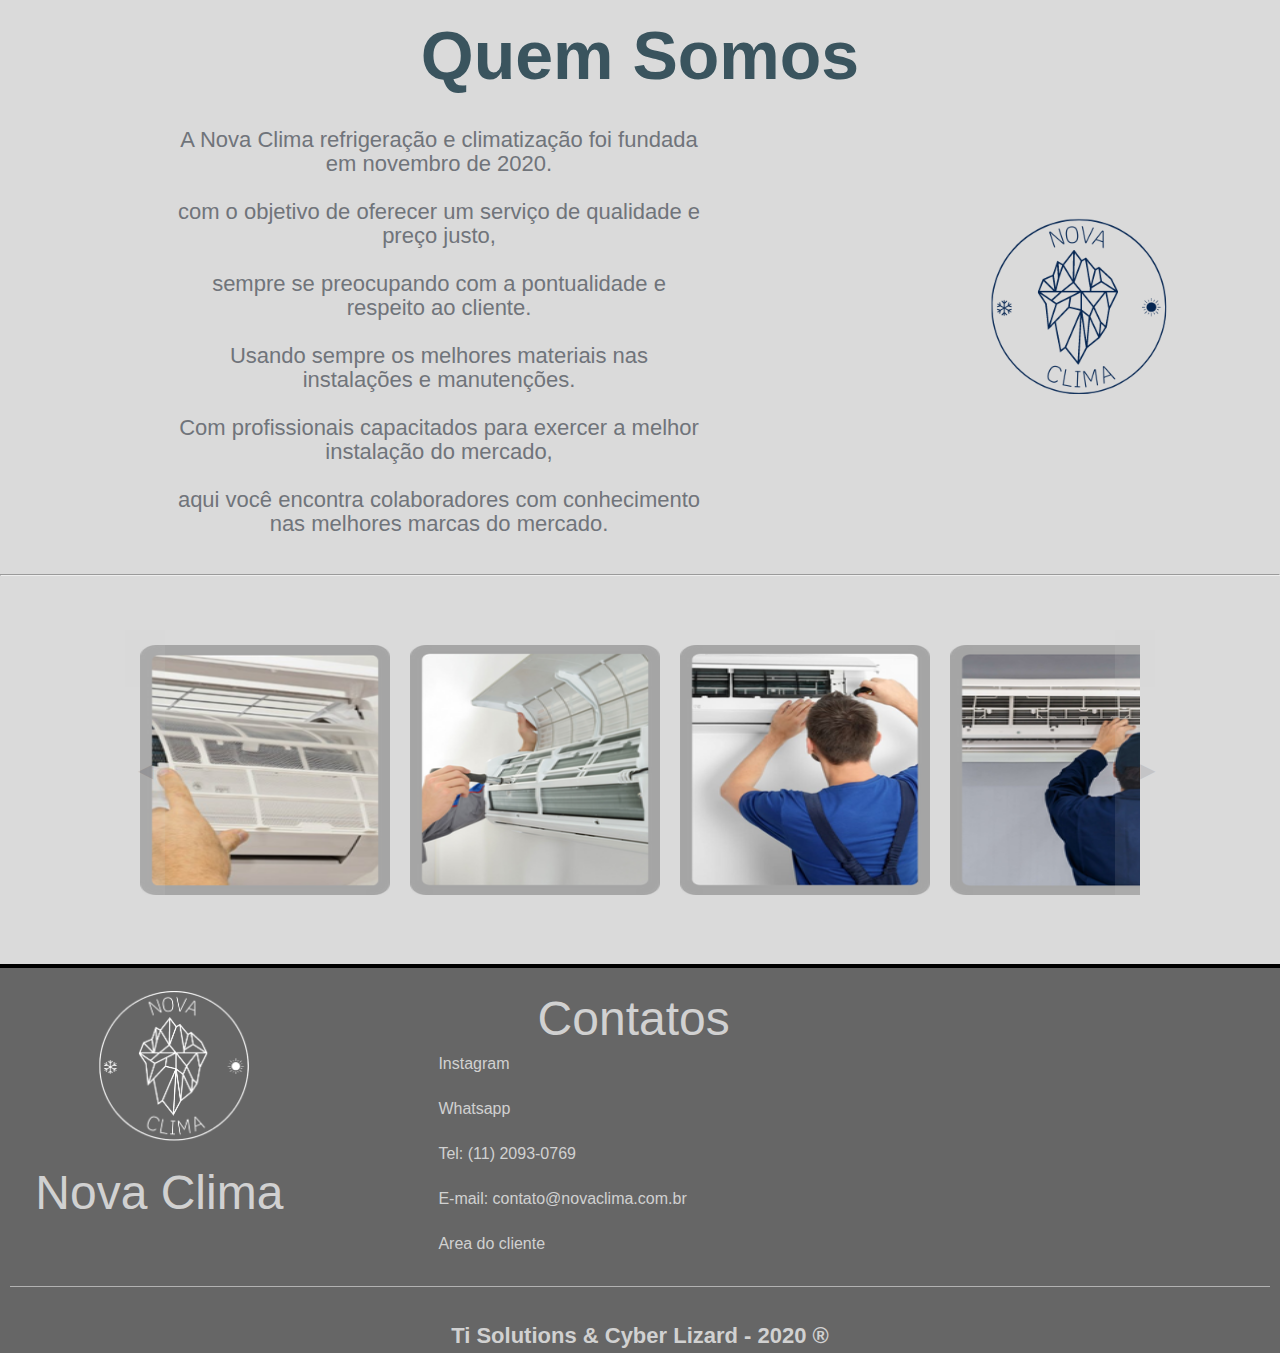
==== commit 5631f1b4: "Merge branch 'master' of https://github.com/kaueFariass/siteNovaclima" ====
--- a/index.html
+++ b/index.html
@@ -170,7 +170,7 @@
         </div>
         <div class="footer-bottom">
             <div class="wrapper">
-                <p>Ti Solutions - 2020 ®</p>
+                <p>Ti Solutions & Cyber Lizard - 2020 ®</p>
             </div>
         </div>
     </footer>
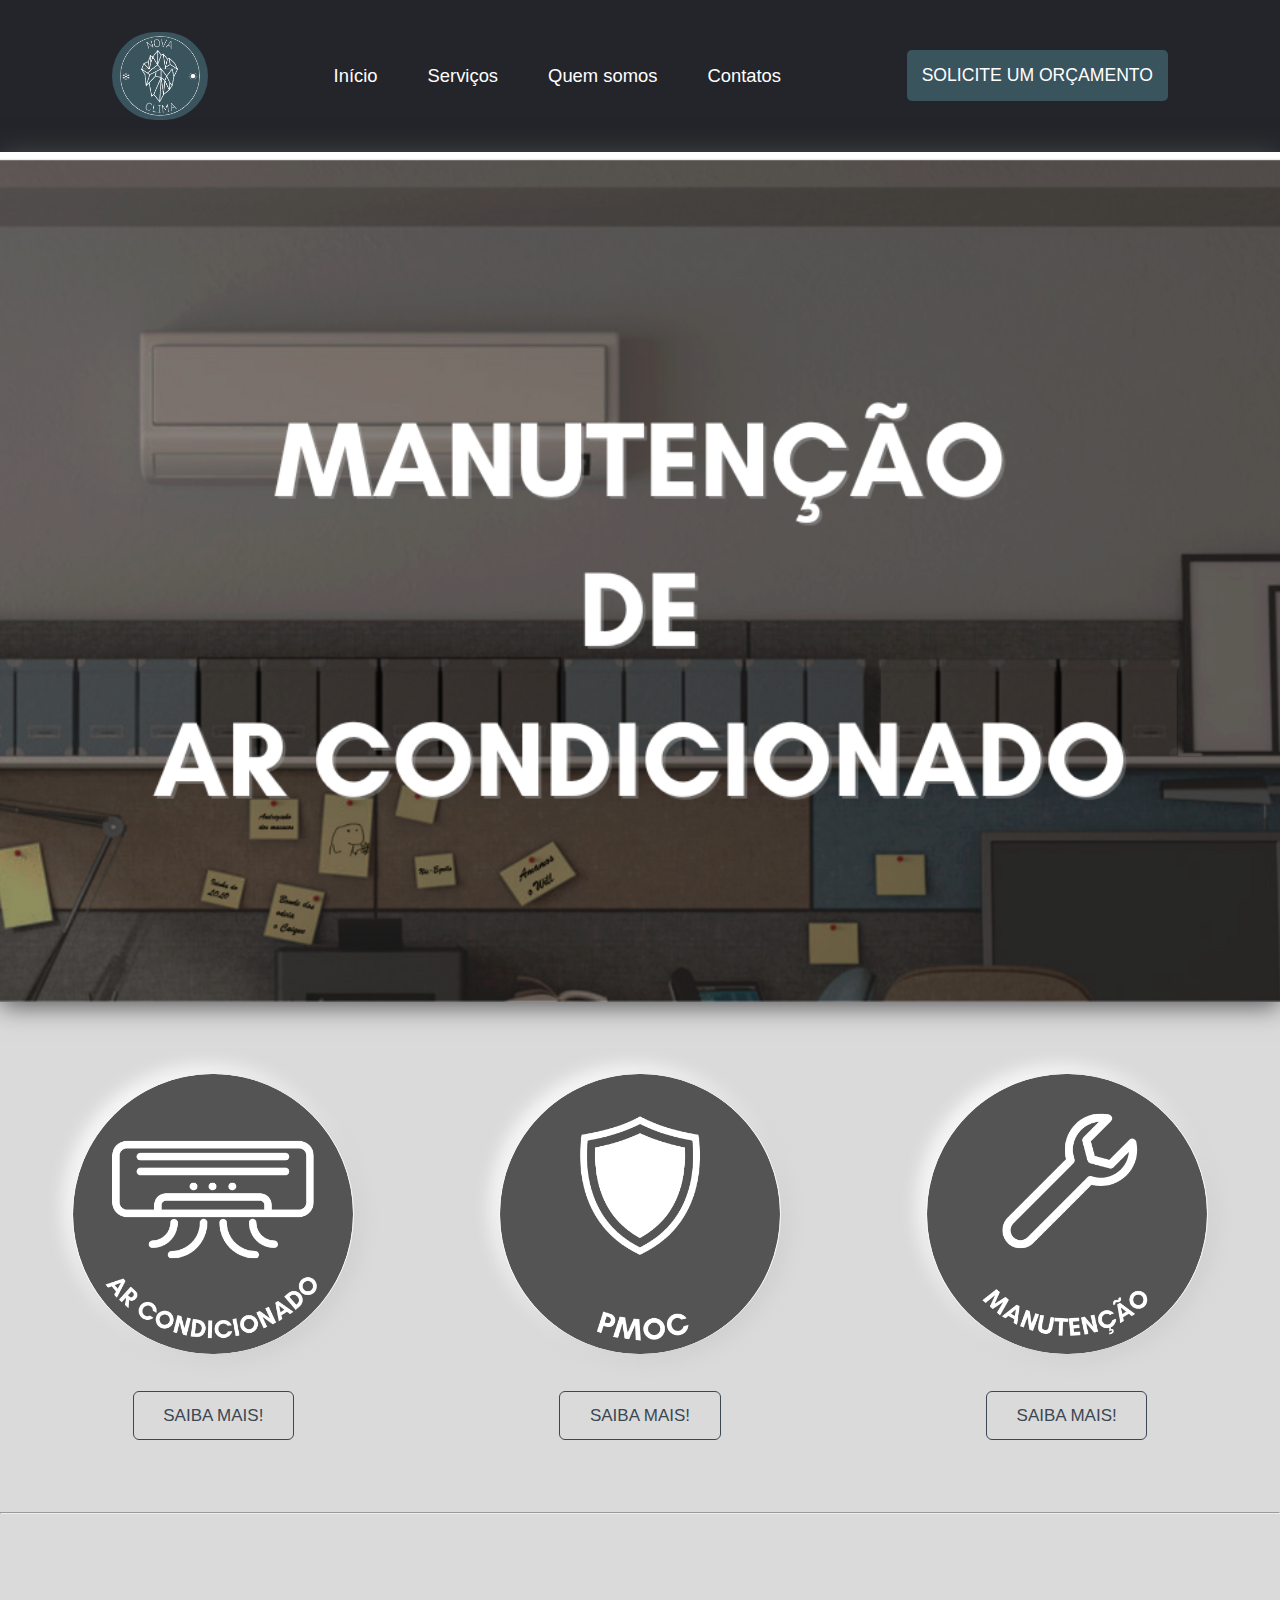
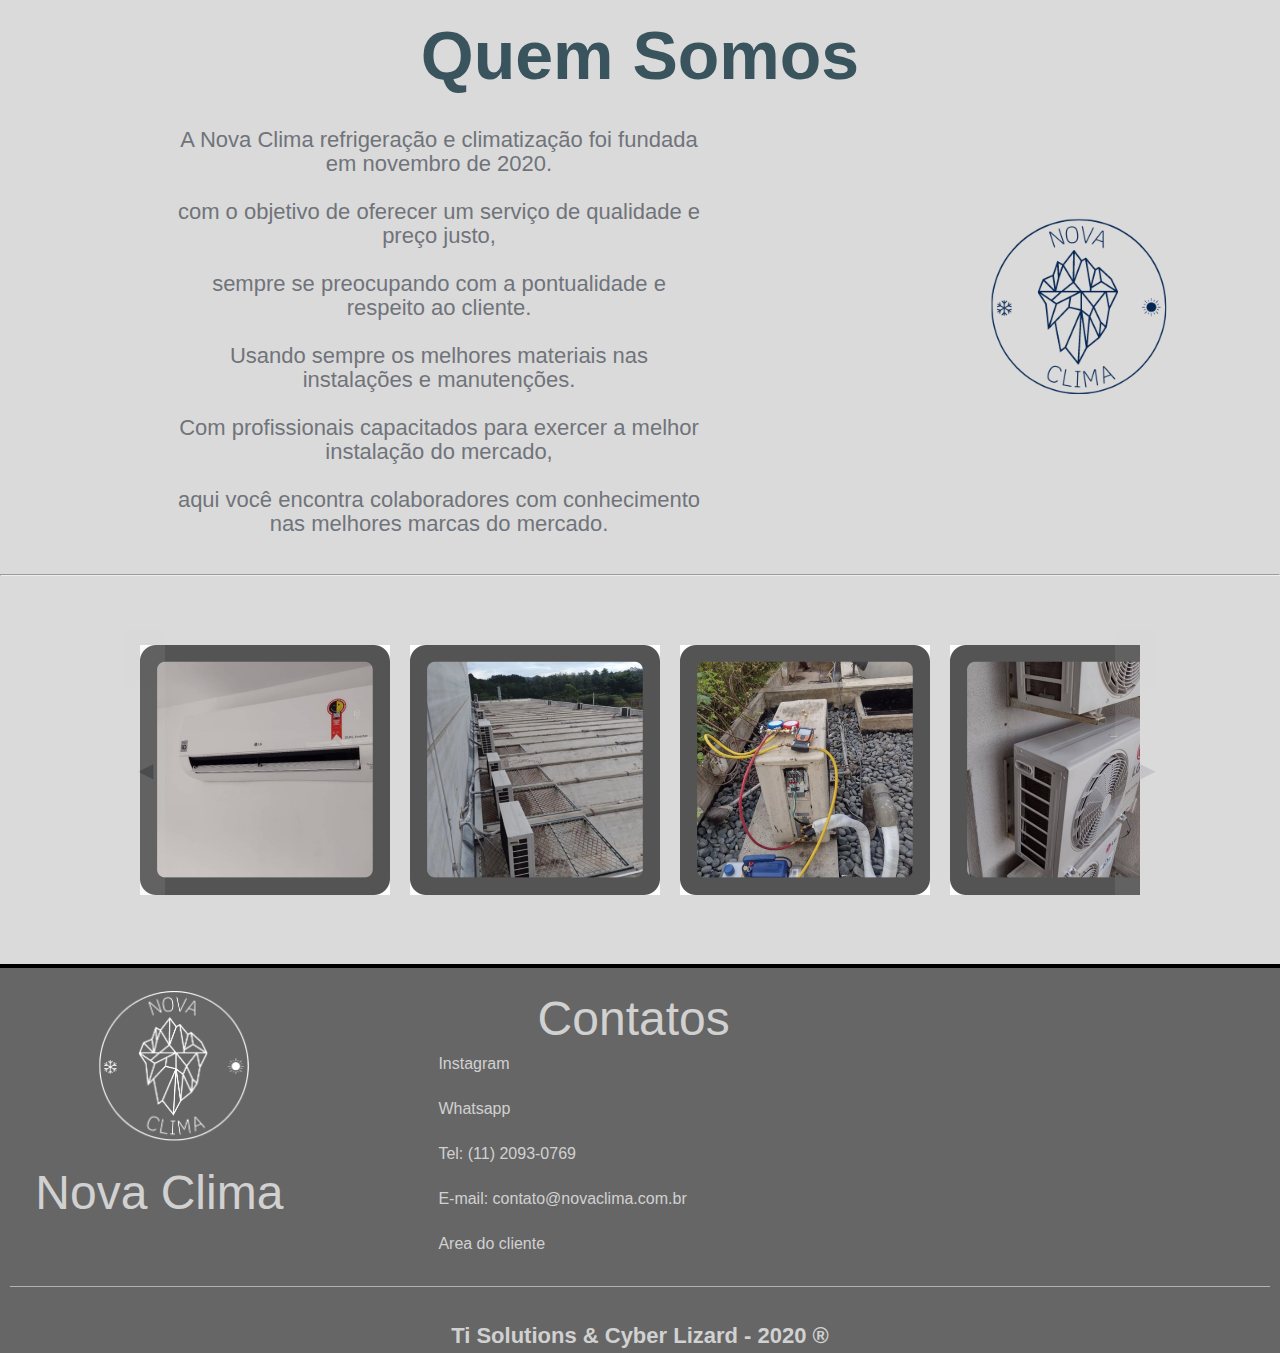
==== commit b4307242: "ok" ====
--- a/index.html
+++ b/index.html
@@ -103,14 +103,27 @@
                         <img src="imagens/2.png" alt="2" class="item current-item">
                         <img src="imagens/3.png" alt="3" class="item current-item">
                         <img src="imagens/4.png" alt="4" class="item current-item">
-                        <img src="imagens/1.png" alt="1" class="item current-item">
+                        <img src="imagens/5.png" alt="1" class="item current-item">
+                        <img src="imagens/6.png" alt="2" class="item current-item">
+                        <img src="imagens/7.png" alt="3" class="item current-item">
                         <img src="imagens/2.png" alt="2" class="item current-item">
                         <img src="imagens/3.png" alt="3" class="item current-item">
                         <img src="imagens/4.png" alt="4" class="item current-item">
-                        <img src="imagens/1.png" alt="1" class="item current-item">
+                        <img src="imagens/5.png" alt="1" class="item current-item">
+                        <img src="imagens/6.png" alt="2" class="item current-item">
+                        <img src="imagens/7.png" alt="3" class="item current-item">
                         <img src="imagens/2.png" alt="2" class="item current-item">
                         <img src="imagens/3.png" alt="3" class="item current-item">
                         <img src="imagens/4.png" alt="4" class="item current-item">
+                        <img src="imagens/5.png" alt="1" class="item current-item">
+                        <img src="imagens/6.png" alt="2" class="item current-item">
+                        <img src="imagens/7.png" alt="3" class="item current-item">
+                        <img src="imagens/2.png" alt="2" class="item current-item">
+                        <img src="imagens/3.png" alt="3" class="item current-item">
+                        <img src="imagens/4.png" alt="4" class="item current-item">
+                        <img src="imagens/5.png" alt="1" class="item current-item">
+                        <img src="imagens/6.png" alt="2" class="item current-item">
+                        <img src="imagens/7.png" alt="3" class="item current-item">
                       </div>
                     </div>
                   </div>
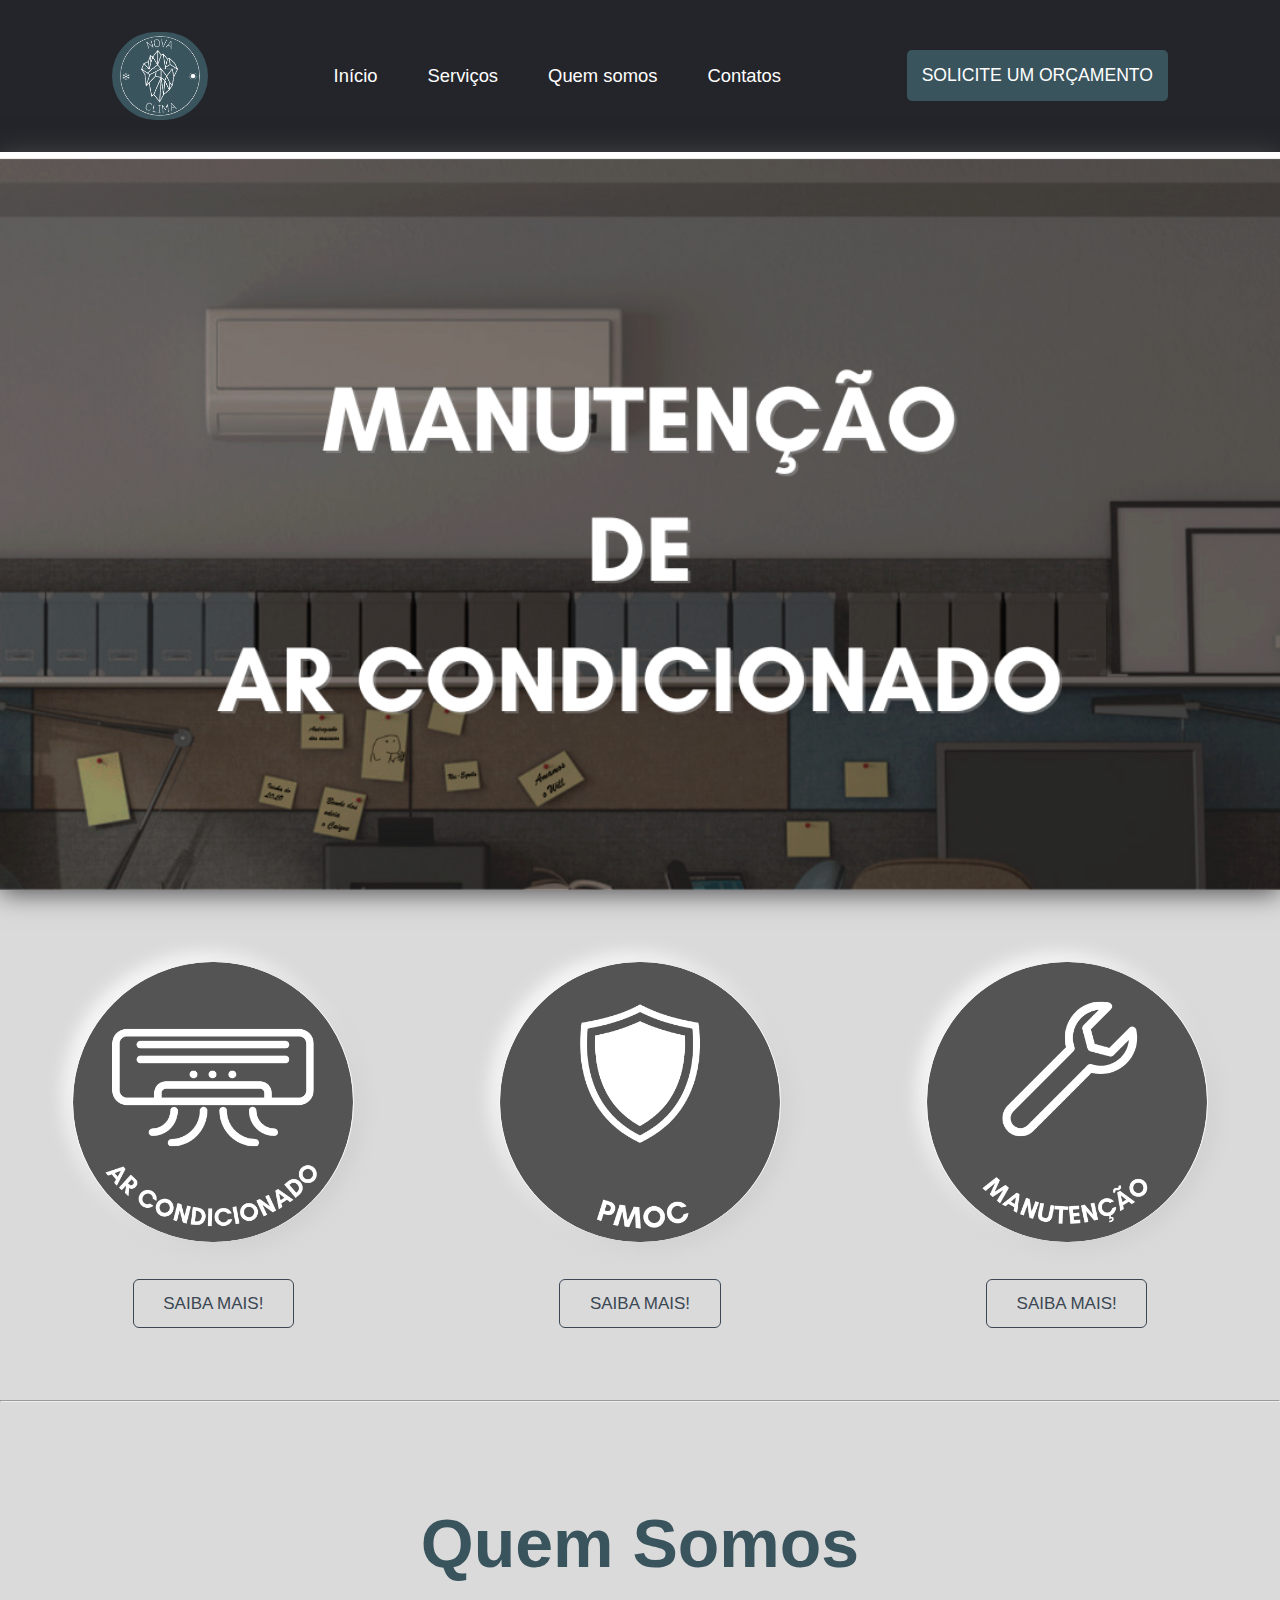
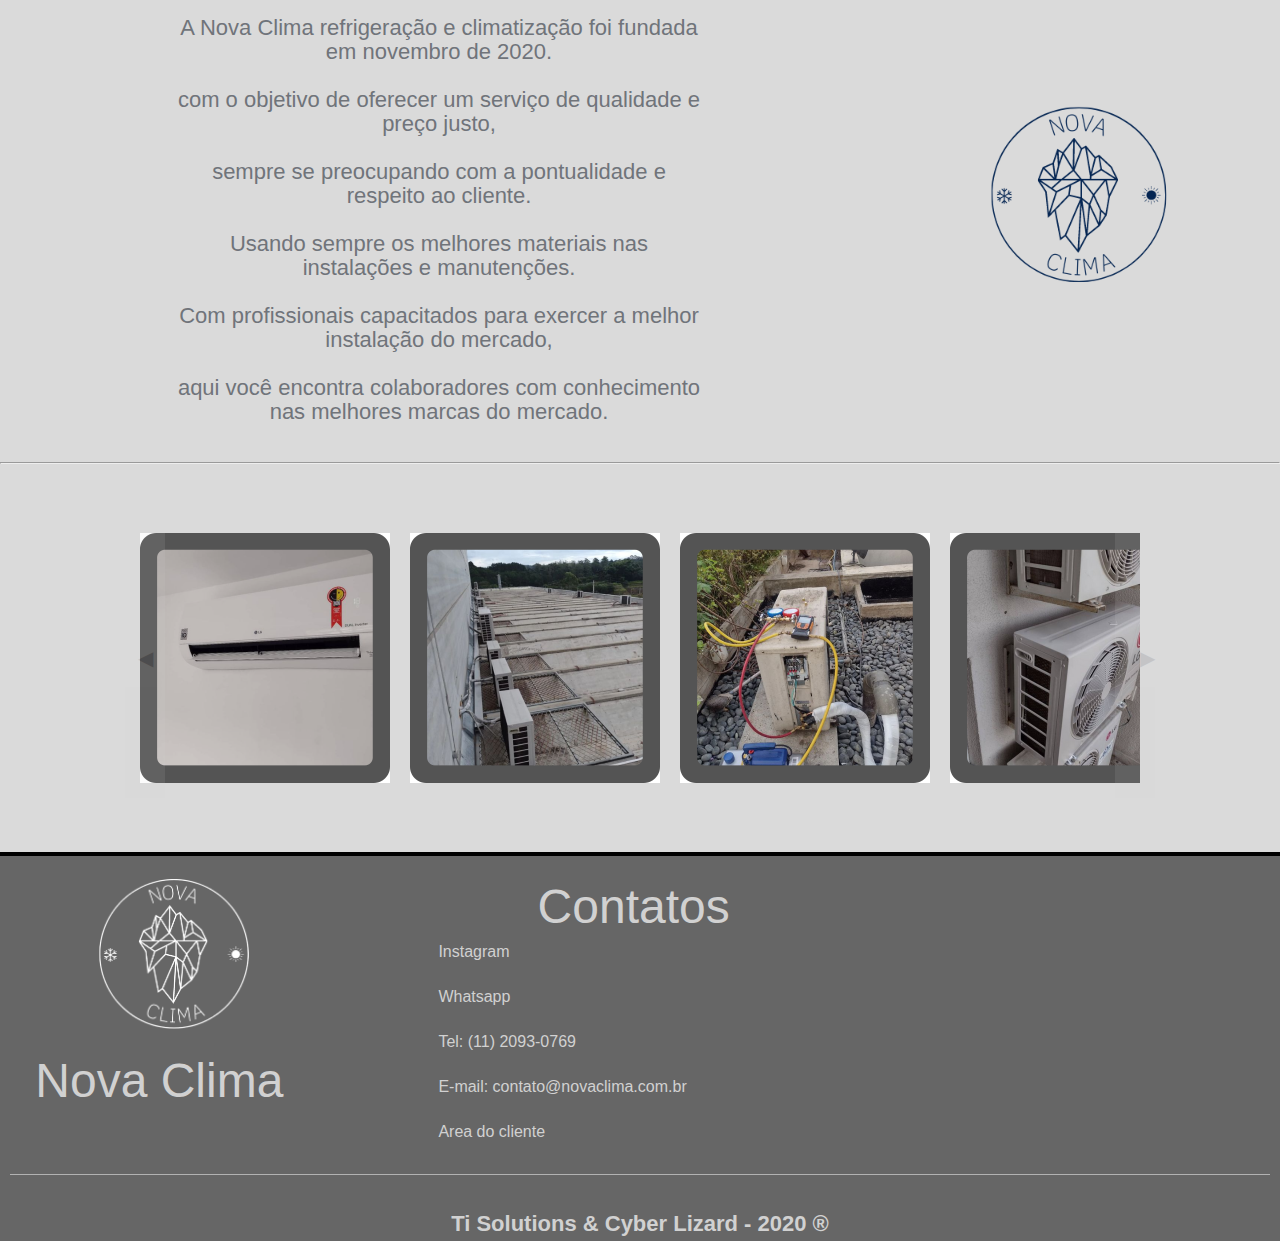
==== commit d6e39ce9: "alts" ====
--- a/index.html
+++ b/index.html
@@ -141,7 +141,7 @@
                     <h2>Nova Clima</h2>
                 </div>
             </div>
-            <div class="footer-box" id="section-contatos">
+            <div class="footer-box" id="section-contatos" class="sumir">
                 <h2>Contatos</h2>
                 <br>
                 
@@ -149,31 +149,31 @@
                 <ul class="footer-list">
    
                     <li>
-                        <a href="https://www.instagram.com/_novaclima/" target="_blank">
+                        <a href="https://www.instagram.com/_novaclima/" target="_blank" class="sumir">
                             <i class="fab fa-instagram"></i>
                             <span>Instagram</span>
                         </a>
                     </li>
                     <li>
-                        <a href="https://api.whatsapp.com/send?phone=5511979642721&text=Ol%C3%A1%2C%20poderia%20me%20ajudar%3F" target="_blank">
+                        <a href="https://api.whatsapp.com/send?phone=5511979642721&text=Ol%C3%A1%2C%20poderia%20me%20ajudar%3F" target="_blank" class="sumir">
                             <i class="fab fa-Whatsapp"></i>
                             <span>Whatsapp</span>
                         </a>
                     </li>
                     <li>
-                        <a>
+                        <a class="sumir">
                             <i class="fab fa-telefone"></i>
                             <span>Tel: (11) 2093-0769</span>
                         </a>
                     </li>
                     <li>
-                        <a>
+                        <a class="sumir">
                             <i class="fab fa-Email"></i>
                             <span>E-mail: contato@novaclima.com.br</span>
                         </a>
                     </li>
                     <li>
-                        <a href="login.html" target="_blank">
+                        <a href="login.html" target="_blank" class="areacliente">
                             <i class="fab fa-Area"></i>
                             <span>Area do cliente</span>
                         </a>
--- a/css/style.css
+++ b/css/style.css
@@ -204,7 +204,7 @@
     background-image: url('../imagens/banner.png');
     background-size: cover;
     background-position: center;
-    padding-top: 50em;
+    padding-top: 43em;
     height: 50px;
     box-shadow: 0px 3px 25px #4d4d50;
     
@@ -730,6 +730,12 @@
     scrollbar-width: none;
   }
   
-
-
-
+  @media screen and (max-width: 600px) {
+    .footer-bottom,.company-footer {
+      display: none;
+    }
+  }
+
+
+
+
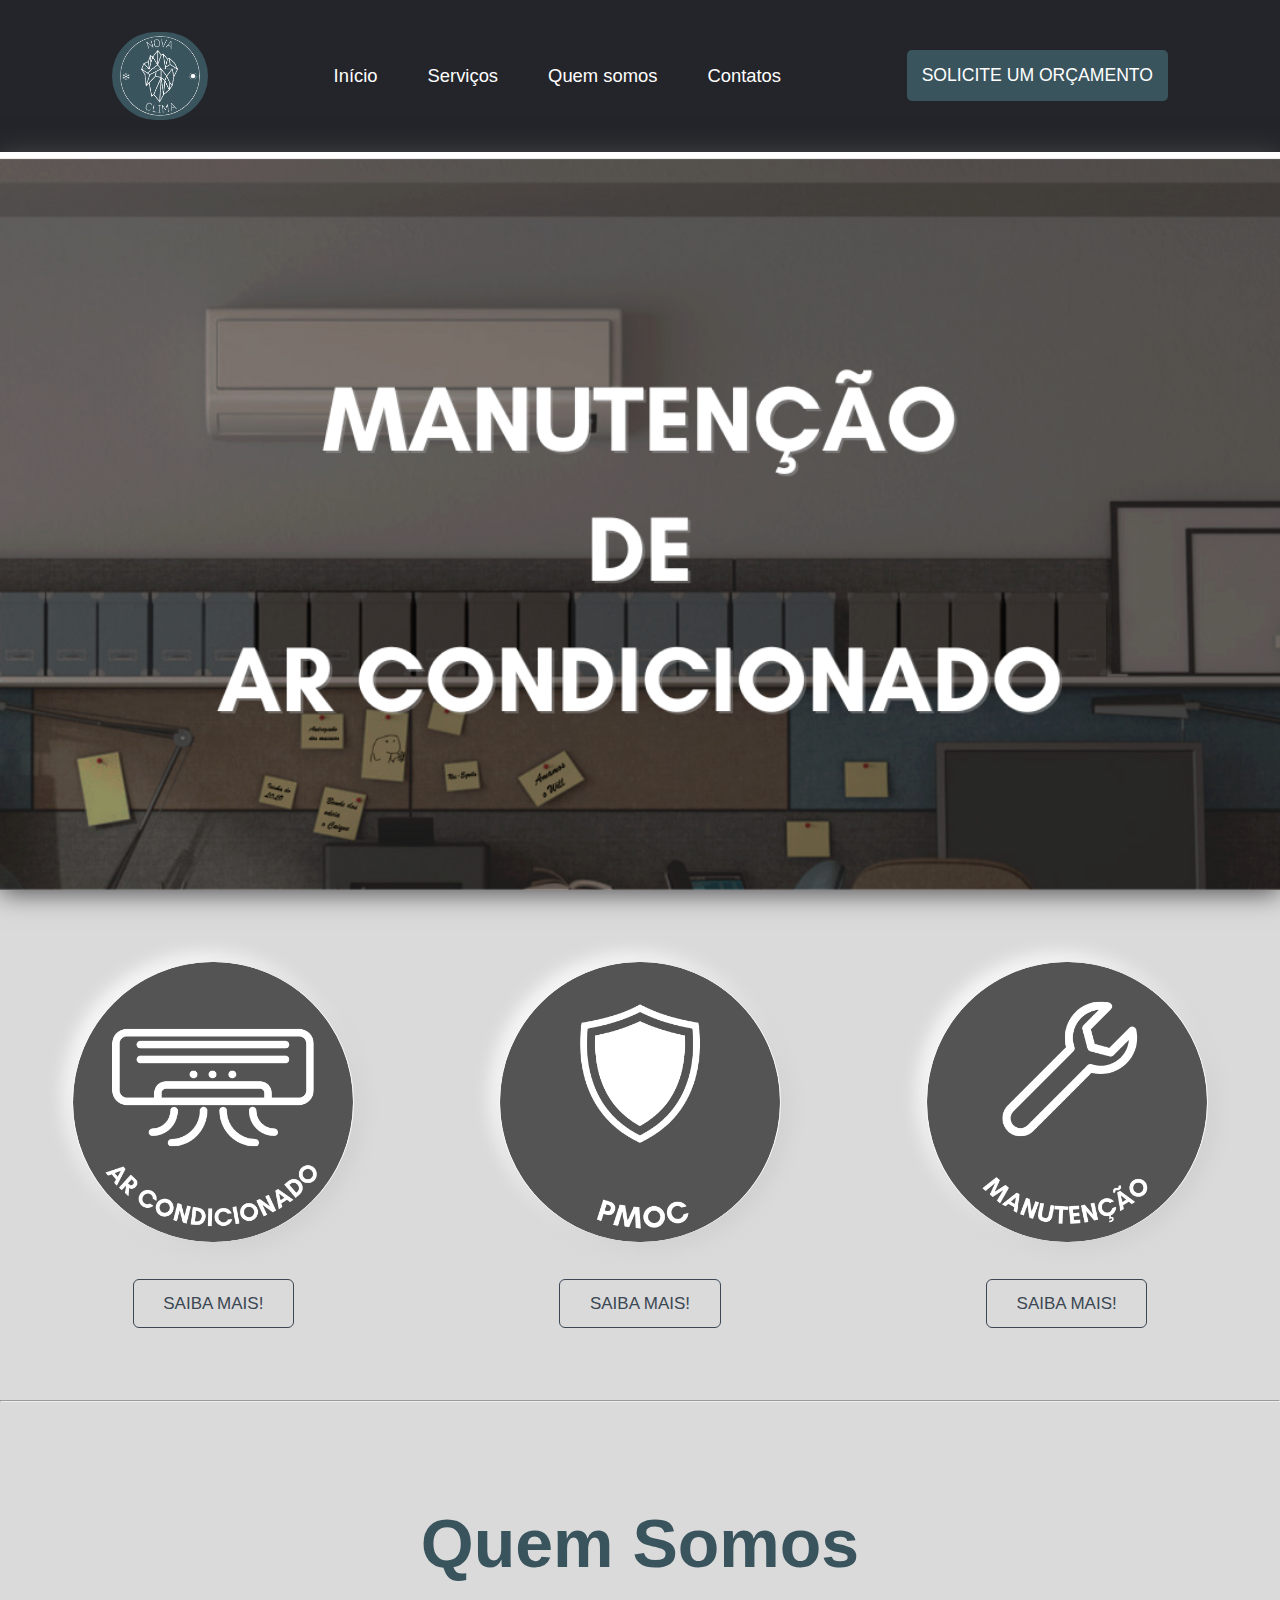
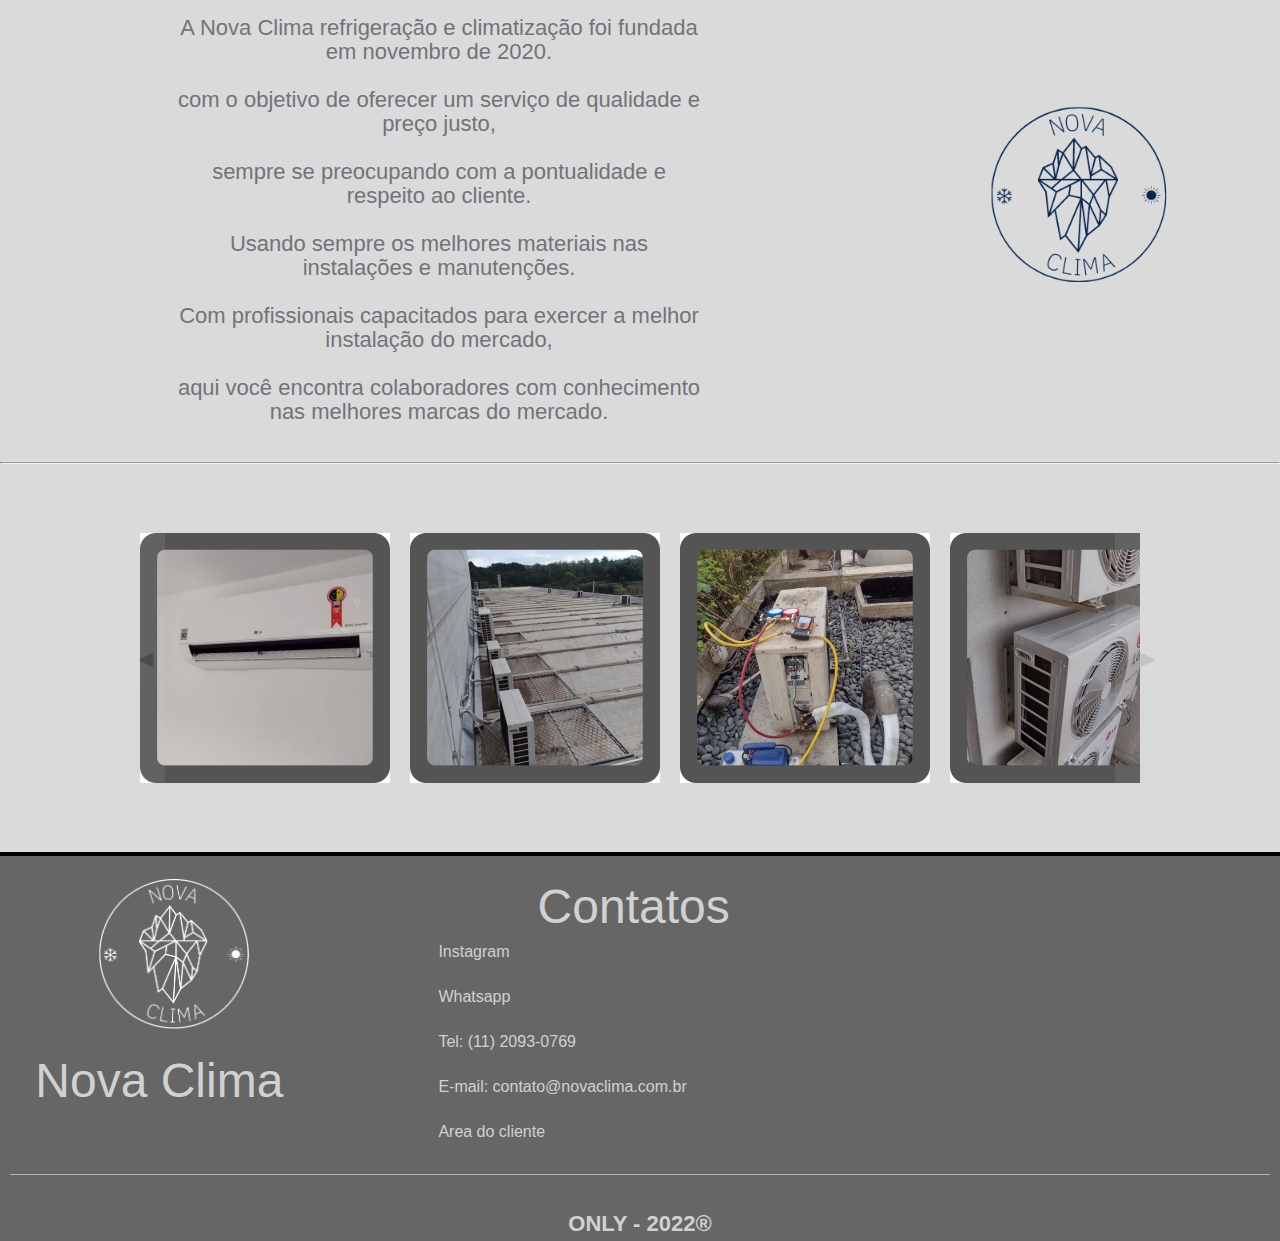
==== commit 4042f6bd: "ONLY - 2022®" ====
--- a/index.html
+++ b/index.html
@@ -183,7 +183,7 @@
         </div>
         <div class="footer-bottom">
             <div class="wrapper">
-                <p>Ti Solutions & Cyber Lizard - 2020 ®</p>
+                <p>ONLY - 2022®</p>
             </div>
         </div>
     </footer>
